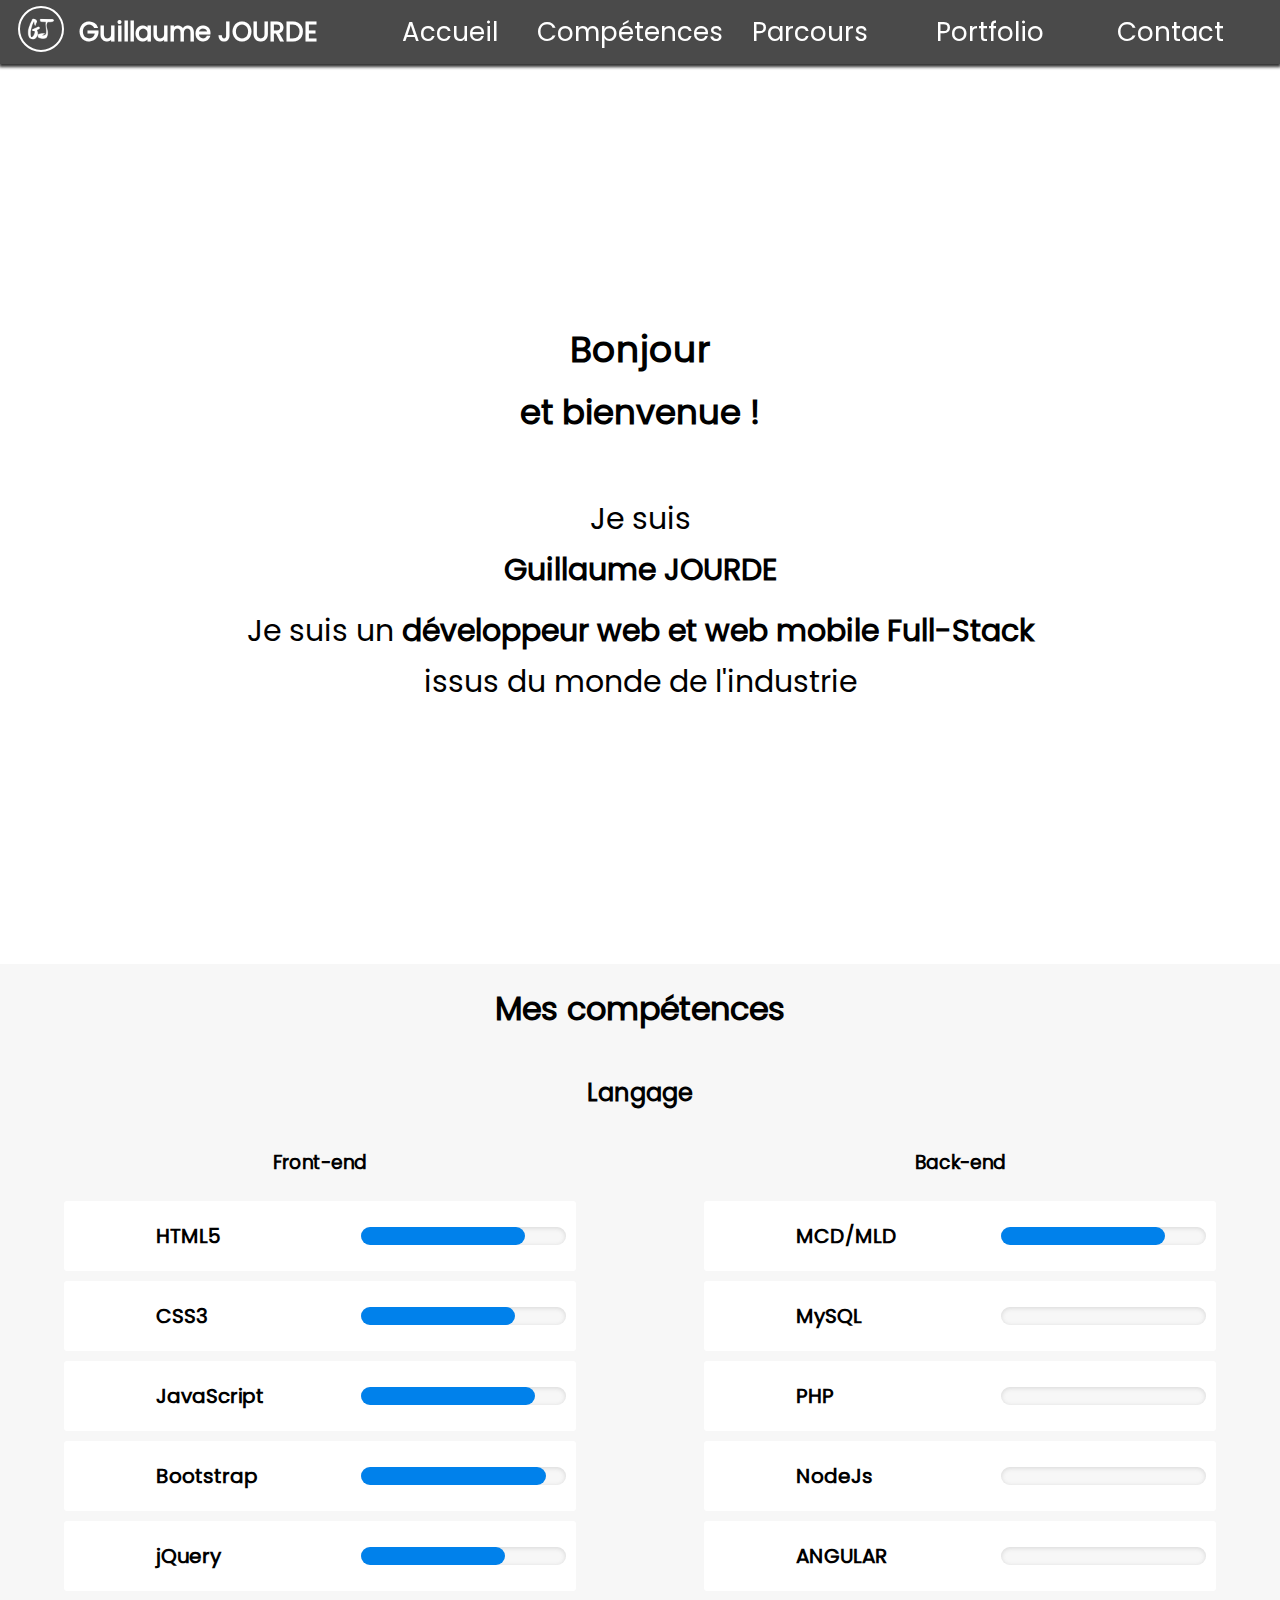
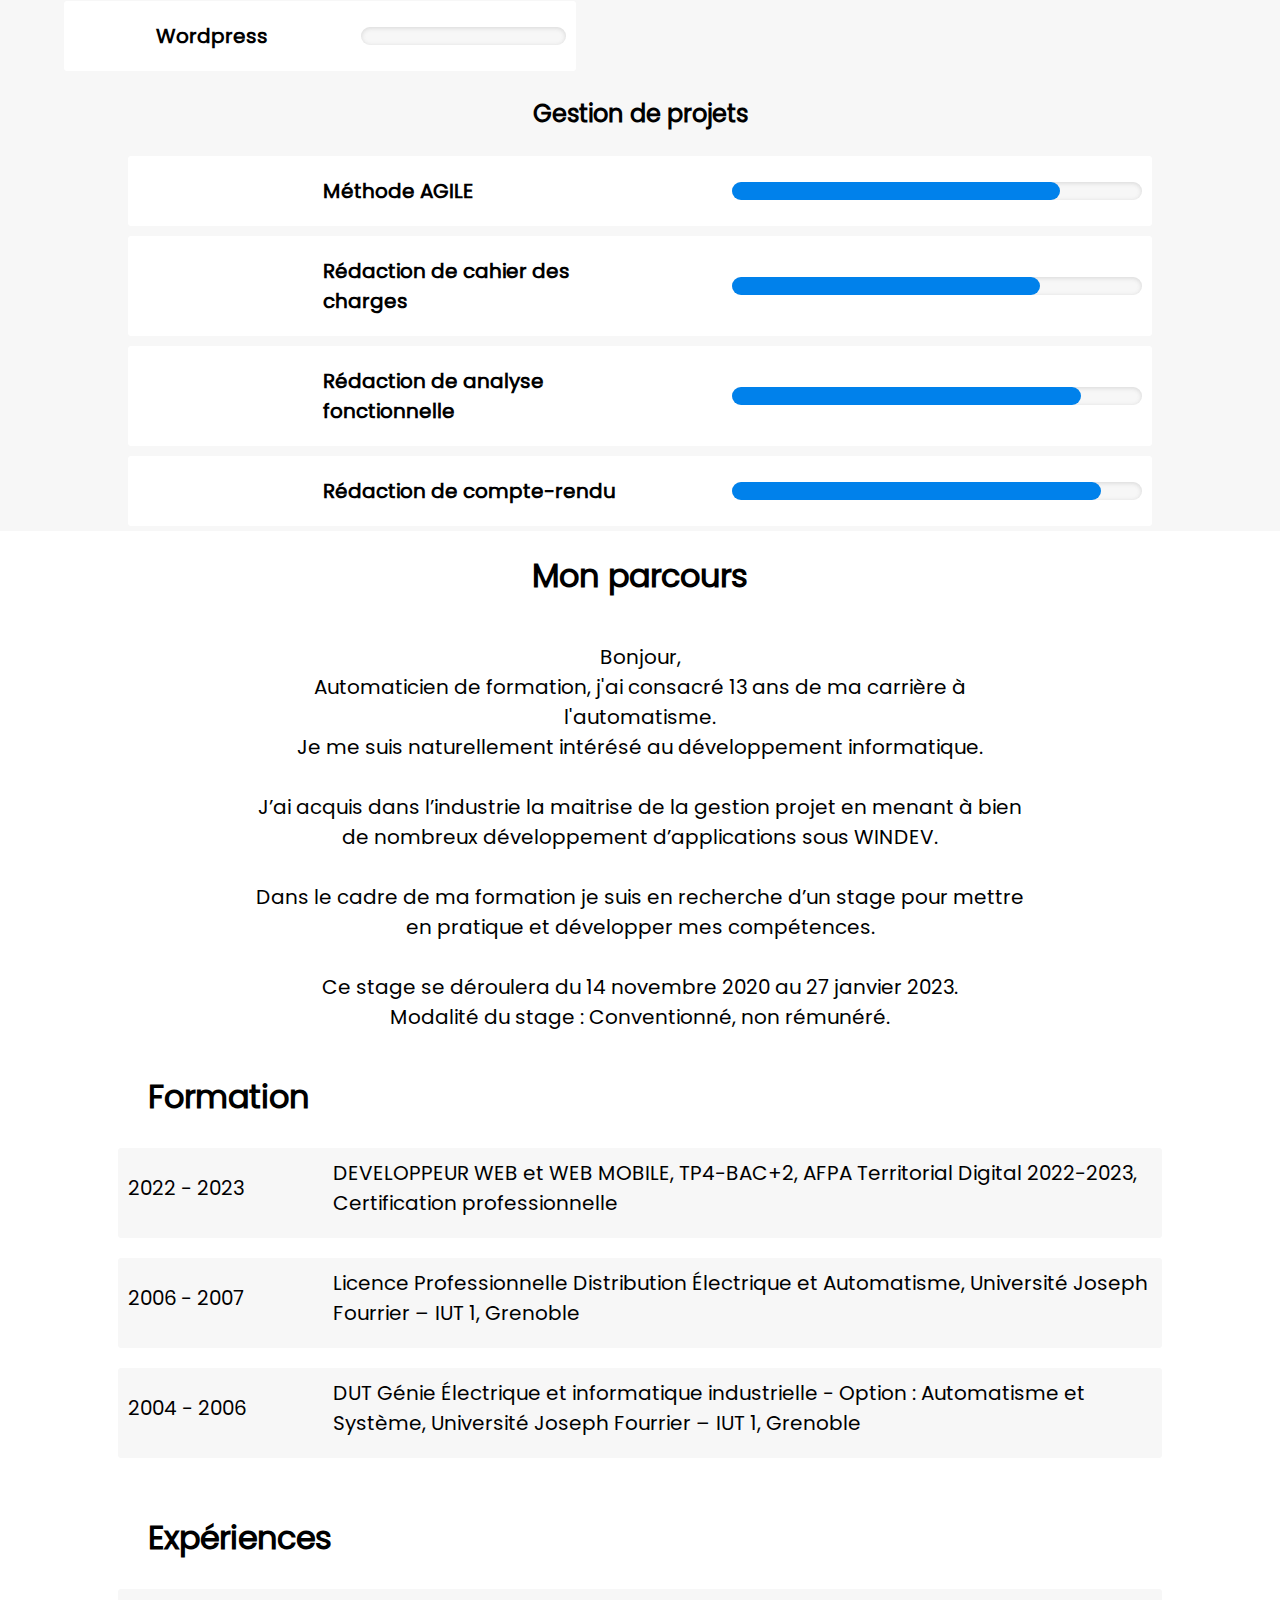
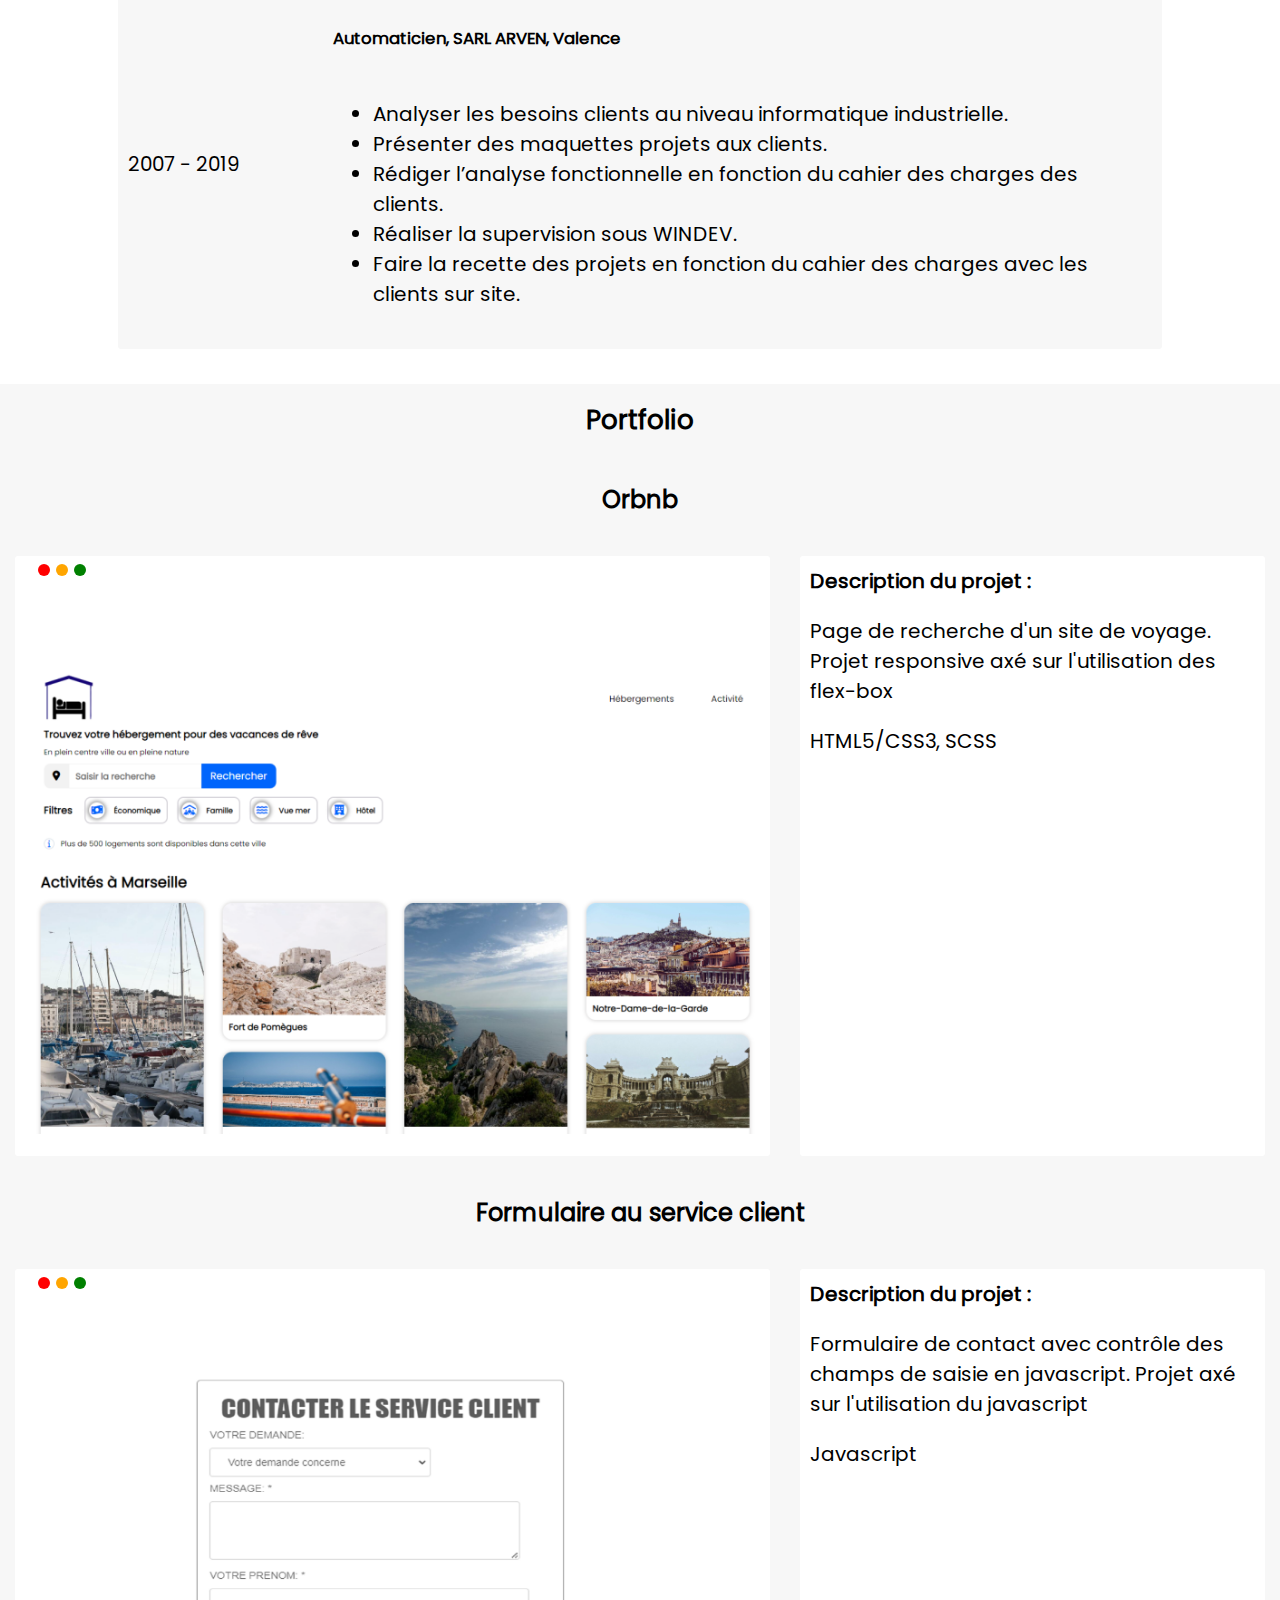
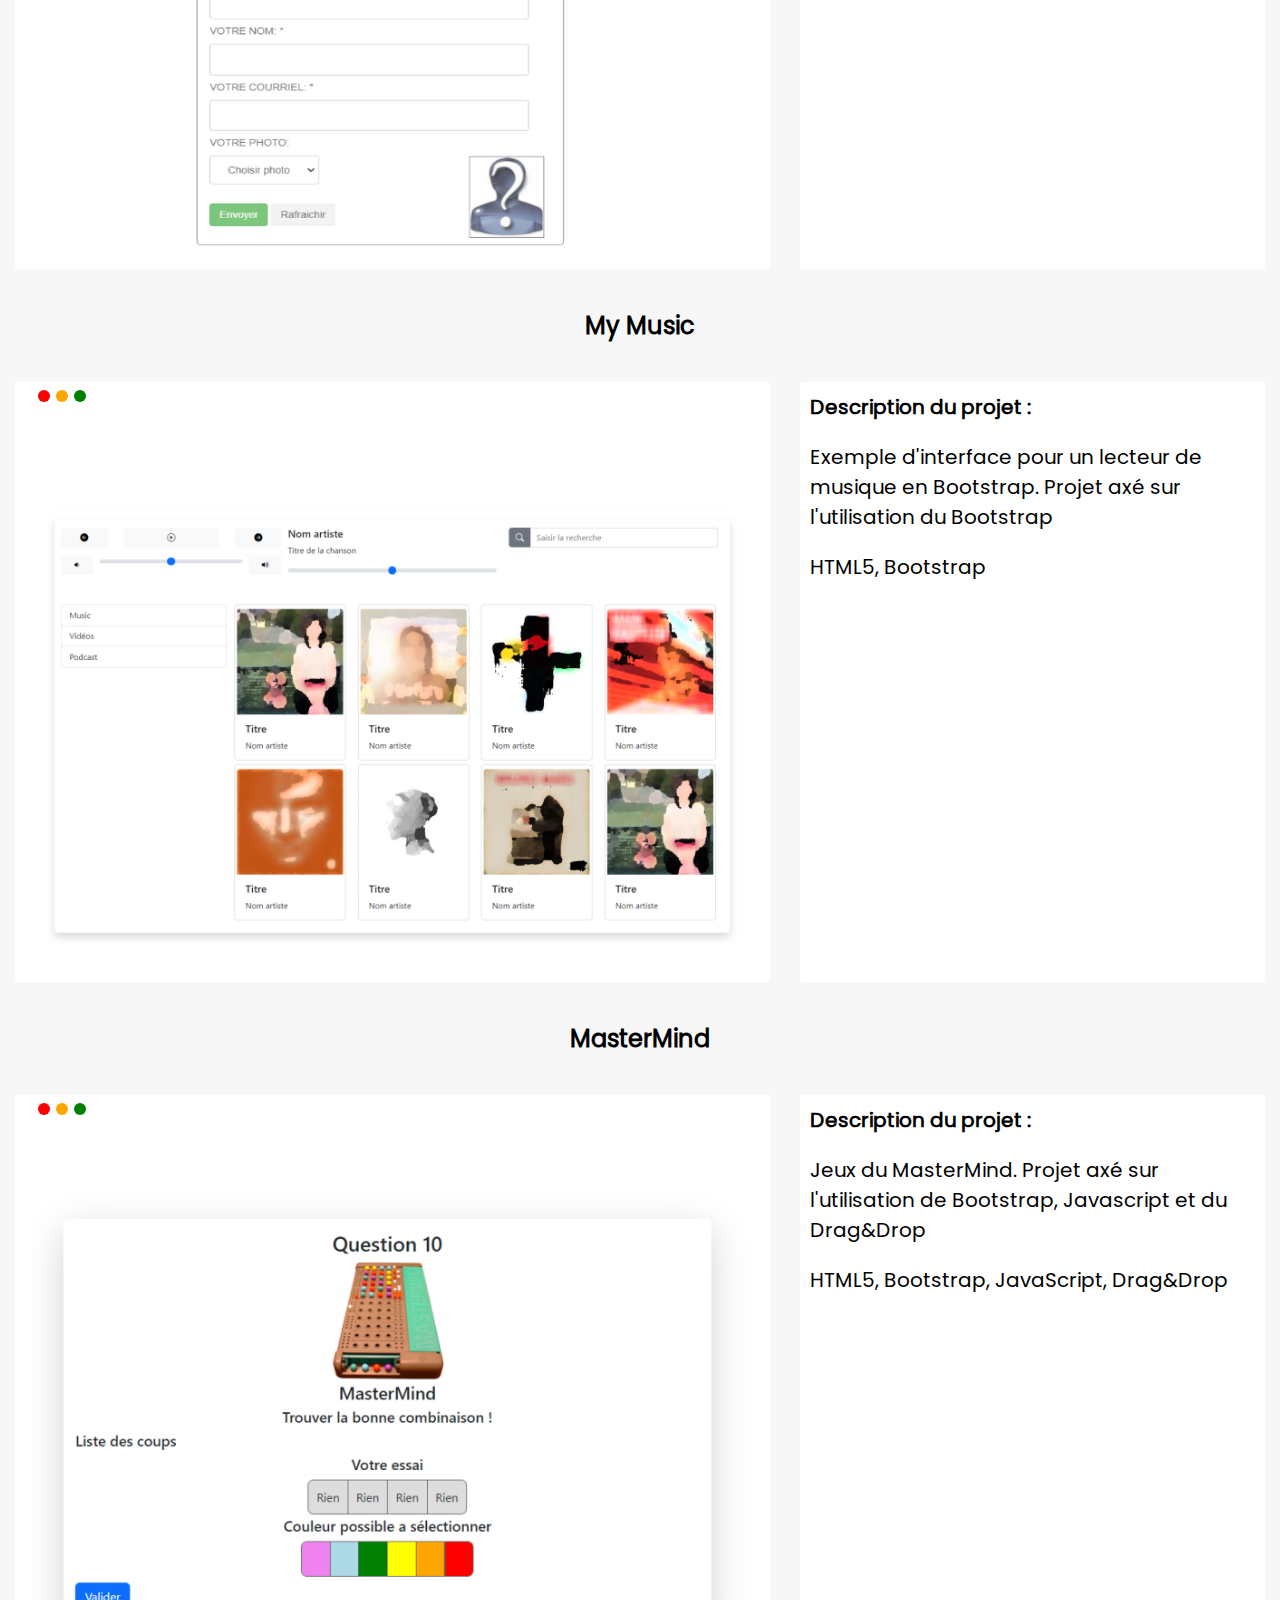
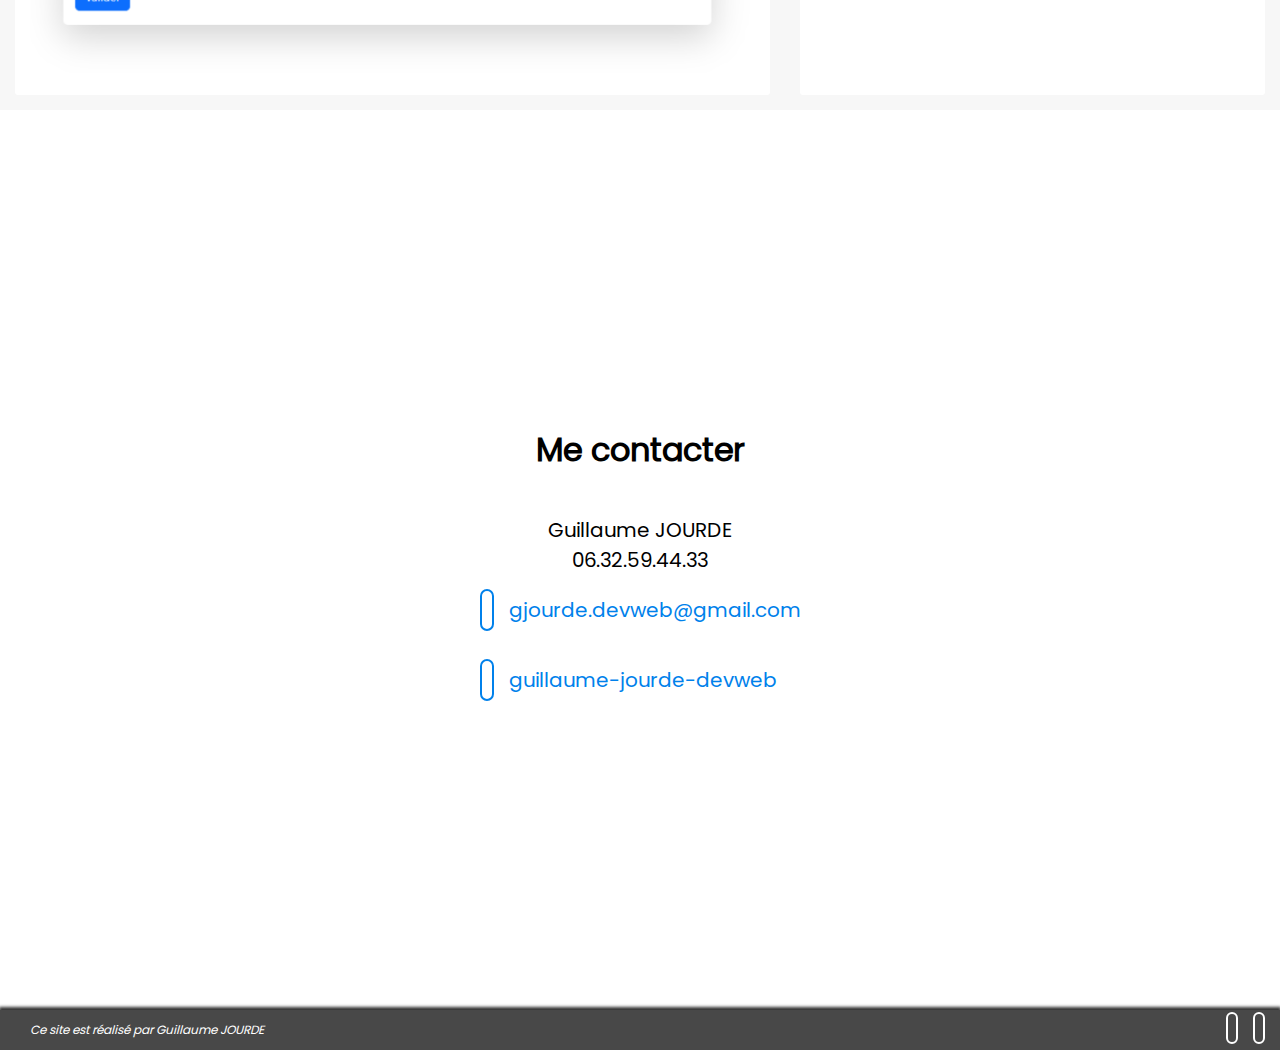
==== index.html @ 0685e9c2 "Initial commit" ====
<!DOCTYPE html>
<html lang="fr">

<head>
    <meta charset="UTF-8">
    <meta http-equiv="X-UA-Compatible" content="IE=edge">
    <meta name="viewport" content="width=device-width, initial-scale=1.0">

    <!--   ***************************************************************  -->
    <!--                            ajax - jquery                           -->
    <!--   ***************************************************************  -->
    <script src="https://ajax.googleapis.com/ajax/libs/jquery/3.6.0/jquery.min.js"></script>

    <!--   ***************************************************************  -->
    <!--                               Favicon                              -->
    <!--   ***************************************************************  -->
    <link rel="apple-touch-icon" href="./asset/favicon_io/apple-touch-icon.png">
    <link rel="apple-touch-startup-image" sizes="180x180" href="./asset/favicon_io/apple-touch-icon.png">
    <link rel="icon" type="image/png" sizes="32x32" href="./asset/favicon_io/favicon-32x32.png">
    <link rel="icon" type="image/png" sizes="16x16" href="./asset/favicon_io/favicon-16x16.png">
    <!-- <link rel="manifest" href="./asset/favicon_io/site.webmanifest"> -->

    <!--   ***************************************************************  -->
    <!--                          icone fontawesome                         -->
    <!--   ***************************************************************  -->
    <script src="https://kit.fontawesome.com/373bc4ed0b.js" crossorigin="anonymous"></script>

    <!--   ***************************************************************  -->
    <!--                              style.css                             -->
    <!--   ***************************************************************  -->
    <link rel="stylesheet" href="./asset/scss/style.css">

    <title>Guillaume JOURDE</title>
</head>

<body>
    <header>
        <!--   ***************************************************************  -->
        <!--                               Entête                               -->
        <!--   ***************************************************************  -->
        <div class="banner-menu">
            <div id="burger-menu" state="false">
                <div class="lgn1"></div>
                <div class="lgn2"></div>
                <div class="lgn3"></div>
            </div>
            <div class="title-logo-menu">
                <a href="#">
                    <!-- <a href="login.html"> -->
                    <img class="logo-menu" src="./asset/image/logo.png" alt="image logo">
                </a>
                <h1>Guillaume JOURDE</h1>
            </div>
            <nav id="menu">
                <ul>
                    <li>
                        <a href="#welcome">Accueil</a>
                    </li>
                    <li>
                        <a href="#skill">Compétences</a>
                    </li>
                    <li>
                        <a href="#career">Parcours</a>
                    </li>
                    <li>
                        <a href="#portfolio">Portfolio</a>
                    </li>
                    <li>
                        <a href="#contact">Contact</a>
                    </li>
                </ul>
            </nav>
        </div>
    </header>
    <main>
        <!--   ***************************************************************  -->
        <!--                                Main                                -->
        <!--   ***************************************************************  -->
        <section class="welcome">
            <span class="span-welcome" id="welcome"></span>
            <div class="presentation">
                <h1>Bonjour</h1>
                <h2>et bienvenue !</h2>
                <div class="grp-speech">
                    <div id="speech1">
                        <p>Je suis</p>
                        <p><strong>Guillaume JOURDE</strong></p>
                    </div>
                    <div id="speech2">
                        <p>Je suis un <strong>développeur web et web mobile Full-Stack</strong></p>
                        <p>issus du monde de l'industrie</p>
                    </div>
                </div>
            </div>
            <div id="arrow">
                <i class="fa-solid fa-angle-down fa-5x"></i>
            </div>
        </section>
        <section class="skill">
            <span class="span-skill" id="skill"></span>
            <h1>Mes compétences</h1>
            <h2>Langage</h2>
            <div class="skill-lvl">
                <div id="front-skill">
                    <h3>Front-end</h3>
                    <div class="sbloc">
                    </div>
                </div>
                <div id="back-skill">
                    <h3>Back-end</h3>
                    <div class="sbloc">
                    </div>
                </div>
            </div>
            <h2>Gestion de projets</h2>
            <div id=projet-skill class="sbloc">
            </div>
        </section>
        <section class="career">
            <span class="span-career" id="career"></span>
            <h1>Mon parcours</h1>
            <p>
                Bonjour, <br>
                Automaticien de formation, j'ai consacré 13 ans de ma carrière à l'automatisme. <br>
                Je me suis naturellement intérésé au développement informatique. <br><br>

                J’ai acquis dans l’industrie la maitrise de la gestion projet en menant à bien de nombreux développement
                d’applications sous WINDEV. <br><br>

                Dans le cadre de ma formation je suis en recherche d’un stage pour mettre en pratique et développer mes
                compétences. <br><br>

                Ce stage se déroulera du 14 novembre 2020 au 27 janvier 2023. <br>
                Modalité du stage : Conventionné, non rémunéré.
            </p>
            <div id="my-studies">
                <h1>Formation</h1>
            </div>
            <div id="job-experience">
                <h1>Expériences</h1>
            </div>
        </section>
        <section class="portfolio">
            <span class="marquer-portfolio" id="portfolio"></span>
            <h1>Portfolio</h1>
        </section>
        <section class="contact">
            <span class="marquer-contact" id="contact"></span>
            <h1>Me contacter</h1>
            <img class="photo" src="">
            <p>Guillaume JOURDE<br>
                06.32.59.44.33
            </p>
            <div class="social-network">
                <span>
                    <a href="mailto:gjourde.devweb@gmail.com" target="_blank">
                        <i class="fa-solid fa-envelope"></i>
                        gjourde.devweb@gmail.com
                    </a>
                </span>
                <span>
                    <!-- <a href="" target="_blank">
                        <i class="fa-brands fa-twitter"></i>
                        Lien twitter
                    </a> -->
                </span>
                <span>
                    <a href="https://www.linkedin.com/in/guillaume-jourde-devweb" target="_blank">
                        <i class="fa-brands fa-linkedin"></i>
                        guillaume-jourde-devweb
                    </a>
                </span>
            </div>
        </section>
    </main>
    <footer>
        <!--   ***************************************************************  -->
        <!--                               footer                               -->
        <!--   ***************************************************************  -->
        <p>Ce site est réalisé par Guillaume JOURDE</p>
        <div>
            <a href="mailto:gjourde.devweb@gmail.com" target="_blank">
                <i class="fa-solid fa-envelope"></i>
            </a>
            <!-- <a href="" target="_blank">
                <i class="fa-brands fa-twitter"></i>
            </a> -->
            <a href="https://www.linkedin.com/in/guillaume-jourde-devweb" target="_blank">
                <i class="fa-brands fa-linkedin"></i>
            </a>
        </div>
    </footer>

    <!--   ***************************************************************  -->
    <!--                              script.js                             -->
    <!--   ***************************************************************  -->
    <script src="./asset/js/app.js" type="module" defer></script>
</body>

</html>
---- asset/scss/style.css ----
@charset "UTF-8";
/*Import des variables mixin et media*/ /*Déclatation des variables*/
/*Couleur*/
/*Taille police*/
/*variable global*/
/*hauteur des zones de la page*/
/*durée d'animation*/
/*@mixin*/ /*Import des variables mixin et media*/ /*Déclatation des variables*/
/*Couleur*/
/*Taille police*/
/*variable global*/
/*hauteur des zones de la page*/
/*durée d'animation*/
/*@mixin*/
/*Section welcome*/
.welcome {
  display: flex;
  flex-direction: column;
  justify-content: center;
  align-items: center;
  height: auto;
  padding-top: 64px;
  min-height: 100vh;
  overflow: hidden;
}
.welcome .span-welcome {
  position: absolute;
  top: -64px;
}

.presentation {
  display: flex;
  flex-direction: column;
  justify-content: flex-start;
  align-items: start;
  box-sizing: border-box;
  overflow: hidden;
  width: 100%;
  margin-bottom: 20px;
}
.presentation h1 {
  font-size: 36px;
  margin-bottom: 5px;
  -webkit-animation-duration: 1.5s;
          animation-duration: 1.5s;
  -webkit-animation-fill-mode: both;
          animation-fill-mode: both;
  -webkit-animation-delay: 0s;
          animation-delay: 0s;
  -webkit-animation-name: "slideH1";
          animation-name: "slideH1";
  text-align: center;
  width: 100%;
}
@-webkit-keyframes slideH1 {
  0% {
    transform: translateX(110vh);
  }
  100% {
    transform: translateX(0);
  }
}
@keyframes slideH1 {
  0% {
    transform: translateX(110vh);
  }
  100% {
    transform: translateX(0);
  }
}
.presentation h2 {
  font-size: 34px;
  margin-top: 5px;
  -webkit-animation-duration: 1.5s;
          animation-duration: 1.5s;
  -webkit-animation-fill-mode: both;
          animation-fill-mode: both;
  -webkit-animation-delay: 1s;
          animation-delay: 1s;
  -webkit-animation-name: "slideH2";
          animation-name: "slideH2";
  text-align: center;
  width: 100%;
}
@-webkit-keyframes slideH2 {
  0% {
    transform: translateX(110vh);
  }
  100% {
    transform: translateX(0);
  }
}
@keyframes slideH2 {
  0% {
    transform: translateX(110vh);
  }
  100% {
    transform: translateX(0);
  }
}

.grp-speech {
  overflow: hidden;
  width: 100%;
  margin-top: 15px;
}

#speech1 {
  margin-top: 15px;
  -webkit-animation-duration: 1.5s;
          animation-duration: 1.5s;
  -webkit-animation-fill-mode: both;
          animation-fill-mode: both;
  -webkit-animation-delay: 2s;
          animation-delay: 2s;
  -webkit-animation-name: "sildeP1";
          animation-name: "sildeP1";
  text-align: center;
  width: 100%;
}
@-webkit-keyframes sildeP1 {
  0% {
    transform: translateX(110vh);
  }
  100% {
    transform: translateX(0);
  }
}
@keyframes sildeP1 {
  0% {
    transform: translateX(110vh);
  }
  100% {
    transform: translateX(0);
  }
}
#speech1 p {
  font-size: 30px;
  margin-bottom: 5px;
  margin-top: 5px;
  margin-left: 10px;
  margin-right: 10px;
}

#speech2 {
  margin-top: 15px;
  -webkit-animation-duration: 1.5s;
          animation-duration: 1.5s;
  -webkit-animation-fill-mode: both;
          animation-fill-mode: both;
  -webkit-animation-delay: 3s;
          animation-delay: 3s;
  -webkit-animation-name: "sildeP2";
          animation-name: "sildeP2";
  text-align: center;
  width: 100%;
}
@-webkit-keyframes sildeP2 {
  0% {
    transform: translateX(110vh);
  }
  100% {
    transform: translateX(0);
  }
}
@keyframes sildeP2 {
  0% {
    transform: translateX(110vh);
  }
  100% {
    transform: translateX(0);
  }
}
#speech2 p {
  font-size: 30px;
  margin-bottom: 5px;
  margin-top: 5px;
  margin-left: 10px;
  margin-right: 10px;
}

#arrow {
  display: flex;
  flex-direction: row;
  justify-content: center;
  align-items: center;
}

.arrow-next {
  -webkit-animation-duration: 0.9s;
          animation-duration: 0.9s;
  -webkit-animation-fill-mode: none;
          animation-fill-mode: none;
  -webkit-animation-name: bounce-top;
          animation-name: bounce-top;
}
@-webkit-keyframes bounce-top {
  0% {
    transform: translateY(-45px);
    -webkit-animation-timing-function: ease-in;
            animation-timing-function: ease-in;
  }
  40% {
    transform: translateY(-24px);
    -webkit-animation-timing-function: ease-in;
            animation-timing-function: ease-in;
  }
  65% {
    transform: translateY(-12px);
    -webkit-animation-timing-function: ease-in;
            animation-timing-function: ease-in;
  }
  82% {
    transform: translateY(-6px);
    -webkit-animation-timing-function: ease-in;
            animation-timing-function: ease-in;
  }
  93% {
    transform: translateY(-4px);
    -webkit-animation-timing-function: ease-in;
            animation-timing-function: ease-in;
  }
  25%, 55%, 75%, 87% {
    transform: translateY(0px);
    -webkit-animation-timing-function: ease-out;
            animation-timing-function: ease-out;
  }
  100% {
    transform: translateY(0px);
    -webkit-animation-timing-function: ease-out;
            animation-timing-function: ease-out;
  }
}
@keyframes bounce-top {
  0% {
    transform: translateY(-45px);
    -webkit-animation-timing-function: ease-in;
            animation-timing-function: ease-in;
  }
  40% {
    transform: translateY(-24px);
    -webkit-animation-timing-function: ease-in;
            animation-timing-function: ease-in;
  }
  65% {
    transform: translateY(-12px);
    -webkit-animation-timing-function: ease-in;
            animation-timing-function: ease-in;
  }
  82% {
    transform: translateY(-6px);
    -webkit-animation-timing-function: ease-in;
            animation-timing-function: ease-in;
  }
  93% {
    transform: translateY(-4px);
    -webkit-animation-timing-function: ease-in;
            animation-timing-function: ease-in;
  }
  25%, 55%, 75%, 87% {
    transform: translateY(0px);
    -webkit-animation-timing-function: ease-out;
            animation-timing-function: ease-out;
  }
  100% {
    transform: translateY(0px);
    -webkit-animation-timing-function: ease-out;
            animation-timing-function: ease-out;
  }
}

/*Import des variables mixin et media*/ /*Déclatation des variables*/
/*Couleur*/
/*Taille police*/
/*variable global*/
/*hauteur des zones de la page*/
/*durée d'animation*/
/*@mixin*/
/*Section skill*/
.skill {
  display: flex;
  flex-direction: column;
  justify-content: flex-start;
  align-items: center;
  background-color: #F7F7F7;
  min-height: 100vh;
  width: 100%;
}
.skill .span-skill {
  position: relative;
  top: -64px;
}

.skill-lvl {
  display: flex;
  flex-direction: row;
  justify-content: space-between;
  align-items: start;
  width: 100%;
}

#front-skill,
#back-skill {
  display: flex;
  flex-direction: column;
  justify-content: center;
  align-items: center;
  width: 50%;
}
#front-skill h3,
#back-skill h3 {
  text-align: center;
}

.sbloc {
  display: flex;
  flex-direction: column;
  justify-content: center;
  align-items: center;
  width: 100%;
}

.skill-bloc {
  display: flex;
  flex-direction: row;
  justify-content: space-between;
  align-items: center;
  width: 80%;
  background-color: #ffffff;
  border-radius: 3px;
  margin: 5px;
  box-sizing: border-box;
}
.skill-bloc i {
  margin-right: 20px;
  margin-left: 10px;
  width: 10%;
  text-align: center;
}
.skill-bloc p {
  font-weight: bold;
  margin-right: 40px;
  width: 30%;
  font-size: 20px;
}
.skill-bloc progress[value] {
  -webkit-appearance: none;
     -moz-appearance: none;
          appearance: none;
  height: 18px;
  width: 40%;
  margin-right: 10px;
}
.skill-bloc progress[value]::-webkit-progress-bar {
  background-color: #F7F7F7;
  border-radius: 30px;
  box-shadow: 0 1px 4px rgba(121, 121, 121, 0.2509803922) inset;
}
.skill-bloc progress[value]::-webkit-progress-value {
  background-color: #0081eb;
  border-radius: 30px;
  background-size: 35px 20px, 100% 100%, 100% 100%;
}
.skill-bloc:hover {
  box-shadow: 0px 0px 6px 3px #bbbbbb;
}

/*Import des variables mixin et media*/ /*Déclatation des variables*/
/*Couleur*/
/*Taille police*/
/*variable global*/
/*hauteur des zones de la page*/
/*durée d'animation*/
/*@mixin*/
/*Section career*/
.career {
  display: flex;
  flex-direction: column;
  justify-content: flex-start;
  align-items: center;
  min-height: 100vh;
}
.career .span-career {
  position: relative;
  top: -64px;
}
.career p {
  font-size: 20px;
  width: 60%;
  text-align: center;
}

#my-studies {
  display: flex;
  flex-direction: column;
  justify-content: center;
  align-items: center;
  margin-bottom: 20px;
  width: 80%;
}
#my-studies h1 {
  align-self: flex-start;
  margin-left: 20px;
}

.studie-bloc {
  display: flex;
  flex-direction: row;
  justify-content: space-between;
  align-items: center;
  background-color: #F7F7F7;
  border-radius: 3px;
  padding-top: 10px;
  padding-bottom: 20px;
  padding-left: 10px;
  padding-right: 10px;
  margin: 5px 5px 15px 5px;
  width: 100%;
}
.studie-bloc .year {
  text-align: start;
  width: 20%;
  font-size: 20px;
}
.studie-bloc .description {
  text-align: start;
  width: 80%;
  font-size: 20px;
}
.studie-bloc:hover {
  box-shadow: 0px 0px 6px 3px #bbbbbb;
}

#job-experience {
  display: flex;
  flex-direction: column;
  justify-content: center;
  align-items: center;
  margin-bottom: 20px;
  width: 80%;
}
#job-experience h1 {
  align-self: flex-start;
  margin-left: 20px;
}

.exp-bloc {
  display: flex;
  flex-direction: row;
  justify-content: space-between;
  align-items: center;
  background-color: #F7F7F7;
  border-radius: 3px;
  padding-top: 10px;
  padding-bottom: 20px;
  padding-left: 10px;
  padding-right: 10px;
  margin: 5px 5px 15px 5px;
  width: 100%;
}
.exp-bloc .year {
  text-align: start;
  width: 20%;
  font-size: 20px;
}
.exp-bloc .description {
  display: flex;
  flex-direction: column;
  justify-content: center;
  align-items: start;
  text-align: start;
  width: 80%;
  font-size: 20px;
}
.exp-bloc:hover {
  box-shadow: 0px 0px 6px 3px #bbbbbb;
}

/*Import des variables mixin et media*/ /*Déclatation des variables*/
/*Couleur*/
/*Taille police*/
/*variable global*/
/*hauteur des zones de la page*/
/*durée d'animation*/
/*@mixin*/
.portfolio {
  display: flex;
  flex-direction: column;
  justify-content: flex-start;
  align-items: center;
  background-color: #F7F7F7;
  min-height: 100vh;
}
.portfolio .marquer-portfolio {
  position: relative;
  top: -64px;
}
.portfolio h1 {
  font-size: 26px;
}

.project-bloc .preview .windows .windows-banner .btn-green, .project-bloc .preview .windows .windows-banner .btn-yellow, .project-bloc .preview .windows .windows-banner .btn-red {
  padding: 0px;
  width: 12px;
  height: 12px;
  border-radius: 100%;
  margin: 3px;
}

.project-bloc {
  display: flex;
  flex-direction: column;
  justify-content: center;
  align-items: center;
  background-color: #F7F7F7;
}
.project-bloc h3 {
  font-size: 24px;
}
.project-bloc .preview {
  display: flex;
  flex-direction: row;
  justify-content: center;
  align-items: center;
}
.project-bloc .preview .windows {
  display: flex;
  flex-direction: column;
  justify-content: space-between;
  align-items: start;
  background-color: #ffffff;
  border-radius: 3px;
  margin: 15px;
  padding: 0px;
  min-height: 600px;
}
.project-bloc .preview .windows:hover {
  box-shadow: 0px 0px 6px 3px #bbbbbb;
}
.project-bloc .preview .windows .windows-banner {
  display: flex;
  flex-direction: row;
  justify-content: flex-start;
  align-items: start;
  margin-top: 5px;
  margin-left: 20px;
  padding: 0px;
  background-color: #ffffff;
}
.project-bloc .preview .windows .windows-banner .btn-red {
  background-color: red;
}
.project-bloc .preview .windows .windows-banner .btn-yellow {
  background-color: orange;
}
.project-bloc .preview .windows .windows-banner .btn-green {
  background-color: green;
}
.project-bloc .preview .windows a {
  margin: 15px;
}
.project-bloc .preview .windows a img {
  width: 100%;
  -o-object-fit: cover;
     object-fit: cover;
}
.project-bloc .preview .description {
  display: flex;
  flex-direction: column;
  justify-content: flex-start;
  align-items: start;
  border-radius: 3px;
  background-color: #ffffff;
  margin: 15px;
  width: 40%;
  height: 600px;
}
.project-bloc .preview .description h5 {
  font-size: 20px;
  margin: 10px;
}
.project-bloc .preview .description p {
  font-size: 20px;
  margin: 10px;
}
.project-bloc .preview .description:hover {
  box-shadow: 0px 0px 6px 3px #bbbbbb;
}

/*Déclaration de la police*/
@font-face {
  font-family: "poppins-regular";
  src: url("../fonts/poppins_regular.ttf");
}
/*Main*/
html {
  overflow-y: scroll;
  scroll-behavior: smooth;
}

/*Body*/
body {
  font-family: "poppins-regular";
  margin: auto;
}

/*Entête*/
.banner-menu {
  display: flex;
  flex-direction: row;
  justify-content: flex-start;
  align-items: center;
  background-color: #484848;
  width: 100%;
  height: 64px;
  opacity: 0.99;
  /*Menu en position fixe*/
  position: fixed;
  left: 0;
  /*Ombre du menu*/
  box-shadow: 0px 2px 3px 1px #2f2f2f;
}

#burger-menu {
  display: flex;
  flex-direction: column;
  justify-content: center;
  align-items: center;
  margin-left: 10px;
  margin-right: 10px;
  height: 64px;
  display: none;
  cursor: pointer;
}

.lgn1,
.lgn2,
.lgn3 {
  width: 35px;
  height: 5px;
  background-color: #ffffff;
  margin: 3px 0;
  transition: 0.4s;
  cursor: pointer;
}

.anim-sandwich .lgn1 {
  transform: rotate(45deg) translateX(6px) translateY(10px);
}

.anim-sandwich .lgn2 {
  opacity: 0;
}

.anim-sandwich .lgn3 {
  transform: rotate(-45deg) translateX(5px) translateY(-10px);
}

/*Logo*/
.title-logo-menu {
  display: flex;
  flex-direction: row;
  justify-content: center;
  align-items: center;
  width: 25%;
  /*Titre*/
}
.title-logo-menu a .logo-menu {
  /*Cercle blanc*/
  border: solid 2px #ffffff;
  border-radius: 30px;
  padding: 5px;
  /*image en 32x32*/
  width: 32px;
  height: 32px;
  margin-left: 15px;
  margin-right: 15px;
}
.title-logo-menu h1 {
  color: #ffffff;
  font-size: 26px;
}

#menu {
  display: none;
  justify-self: flex-end;
  width: 75%;
}
#menu ul {
  list-style: none;
  display: flex;
  flex-direction: row;
  justify-content: center;
  align-items: center;
  margin-right: 20px;
}
#menu ul li {
  width: 20%;
}
#menu ul li a {
  display: flex;
  flex-direction: row;
  justify-content: center;
  align-items: center;
  color: #ffffff;
  font-size: 26px;
  text-decoration: none;
  text-align: center;
}
#menu ul li a:hover {
  color: #b4b4b4;
}

.contact {
  display: flex;
  flex-direction: column;
  justify-content: center;
  align-items: center;
  min-height: 100vh;
}
.contact .marquer-contact {
  position: relative;
  top: -64px;
}
.contact p {
  font-size: 20px;
  text-align: center;
}

.social-network {
  display: flex;
  flex-direction: column;
  justify-content: center;
  align-items: flex-start;
}
.social-network span {
  margin-bottom: 20px;
}
.social-network span a {
  text-decoration: none;
  font-size: 20px;
  color: #0081eb;
}
.social-network span a:hover {
  text-decoration: underline;
  text-decoration-thickness: 2px;
}
.social-network span a i {
  /*Cercle noir*/
  border: solid 2px #0081eb;
  border-radius: 30px;
  padding: 5px;
  /*Taille de la zone*/
  width: 20px;
  height: 20px;
  /*Taille icone, couleur et centrage*/
  color: #0081eb;
  font-size: 20px;
  text-align: center;
  margin-right: 15px;
}

footer {
  display: flex;
  flex-direction: row;
  justify-content: space-around;
  align-items: center;
  background-color: #484848;
  height: 40px;
  /*Ombre du menu*/
  box-shadow: 0px -2px 3px 1px #323232;
}
footer p {
  width: 50%;
  margin-left: 30px;
  font-size: 12px;
  color: #ffffff;
  font-style: italic;
}
footer div {
  display: flex;
  flex-direction: row;
  justify-content: flex-end;
  align-items: center;
  width: 50%;
}
footer div a {
  text-decoration: none;
}
footer div a i {
  /*Cercle noir*/
  border: solid 2px #ffffff;
  border-radius: 30px;
  padding: 4px;
  /*Taille de la zone*/
  width: 14px;
  height: 14px;
  /*Taille icone,couleur et centrage*/
  font-size: 14px;
  text-align: center;
  vertical-align: text-top;
  color: #ffffff;
  margin-right: 15px;
}

/*Import des autres pages*/
/*Import des variables mixin et media*/ /*Déclatation des variables*/
/*Couleur*/
/*Taille police*/
/*variable global*/
/*hauteur des zones de la page*/
/*durée d'animation*/
/*@mixin*/
.box-signin {
  display: flex;
  flex-direction: column;
  justify-content: center;
  align-items: center;
  margin-bottom: 30px;
}

form {
  display: flex;
  flex-direction: column;
  justify-content: center;
  align-items: center;
}
form label {
  font-size: 20px;
  align-self: start;
  margin-top: 15px;
  margin-bottom: 15px;
}
form input {
  font-size: 20px;
  border: solid 3px;
}
form #btn-signin {
  align-self: end;
  margin-top: 30px;
  margin-bottom: 30px;
  padding: 10px;
  background-color: #474747;
  color: #ffffff;
  font-size: 20px;
  border: solid 3px black;
  cursor: pointer;
}
form #btn-signin:hover {
  box-shadow: 0px 0px 6px 3px #bbbbbb;
}
form #btn-signin:active {
  background-color: #232323;
  box-shadow: 0px 0px 6px 3px #bbbbbb;
}
form .Err-msg {
  background-color: #F7F7F7;
  text-align: center;
  width: 150%;
}

/*Import des variables mixin et media*/ /*Déclatation des variables*/
/*Couleur*/
/*Taille police*/
/*variable global*/
/*hauteur des zones de la page*/
/*durée d'animation*/
/*@mixin*/
.box-signout {
  display: flex;
  flex-direction: column;
  justify-content: center;
  align-items: center;
  margin-bottom: 30px;
}

.logout {
  display: flex;
  flex-direction: column;
  justify-content: center;
  align-items: center;
  margin-bottom: 30px;
}
.logout p {
  font-size: 20px;
}
.logout #btn-signout {
  margin-top: 30px;
  margin-bottom: 30px;
  padding: 10px;
  background-color: #474747;
  color: #ffffff;
  font-size: 20px;
  border: solid 3px black;
  cursor: pointer;
}
.logout #btn-signout:hover {
  box-shadow: 0px 0px 6px 3px #bbbbbb;
}
.logout #btn-signout:active {
  background-color: #232323;
  box-shadow: 0px 0px 6px 3px #bbbbbb;
}
.logout .Err-msg {
  background-color: #F7F7F7;
  text-align: center;
  width: 150%;
}

/*Import des media-query*/
/*Import des variables mixin et media*/ /*Déclatation des variables*/
/*Couleur*/
/*Taille police*/
/*variable global*/
/*hauteur des zones de la page*/
/*durée d'animation*/
/*@mixin*/
/*Tablette*/
/*Smartphone*/
@media screen and (max-width: 1199px) {
  .banner-menu {
    display: flex;
    flex-direction: column;
    justify-content: center;
    align-items: flex-start;
    min-height: 64px;
    height: auto;
  }
  #burger-menu {
    display: flex;
  }
  #menu {
    display: none;
  }
  #menu ul {
    display: flex;
    flex-direction: column;
    justify-content: center;
    align-items: flex-start;
    padding-left: 10px;
  }
  #menu ul li {
    margin-left: 0px;
  }
  #menu ul li:hover {
    text-decoration: underline;
  }
  #menu ul li a {
    display: flex;
    flex-direction: row;
    justify-content: flex-start;
    align-items: center;
  }
  .logo-menu {
    display: none;
  }
  .title-logo-menu {
    display: none;
  }
  .presentation {
    width: 100%;
  }
  .presentation h1,
.presentation h2 {
    font-size: 26px;
  }
  .presentation .grp-speech #speech1 p,
.presentation .grp-speech #speech2 p {
    font-size: 20px;
  }
  .background-welcome {
    display: none;
  }
  #my-studies {
    width: 95%;
  }
  .skill-bloc {
    width: 95%;
  }
  .skill-bloc p {
    margin-right: 20px;
    font-size: 14px;
  }
  .skill-bloc progress[value] {
    height: 12px;
  }
  .skill-lvl {
    display: flex;
    flex-direction: column;
    justify-content: space-between;
    align-items: start;
    width: 100%;
  }
  #front-skill,
#back-skill {
    width: 100%;
  }
  .career p {
    font-size: 20px;
    width: 95%;
  }
  .studie-bloc {
    width: 90%;
  }
  #job-experience {
    width: 90%;
  }
  .project-bloc .preview {
    display: flex;
    flex-direction: column;
    justify-content: center;
    align-items: center;
    box-sizing: border-box;
  }
  .project-bloc .preview .windows {
    min-height: auto;
  }
  .project-bloc .preview .description {
    width: auto;
    height: 100%;
  }
}/*# sourceMappingURL=style.css.map */
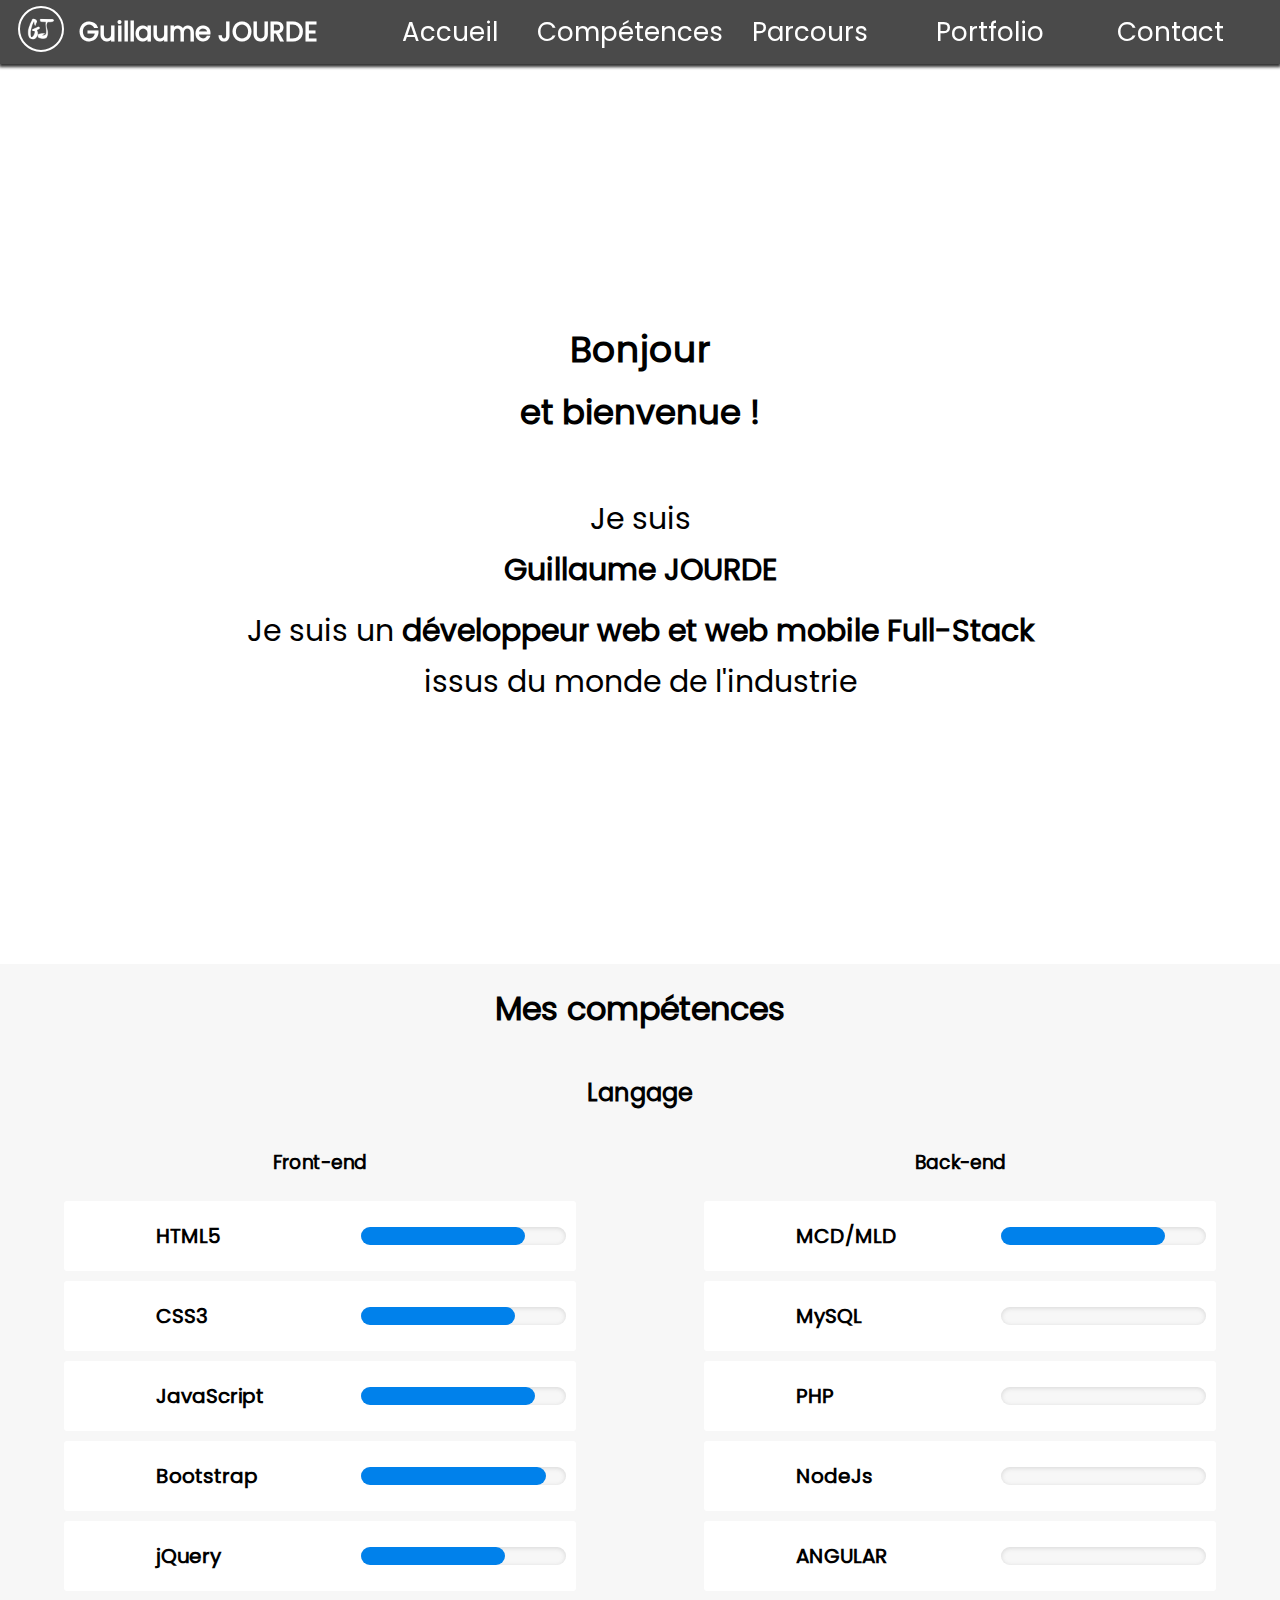
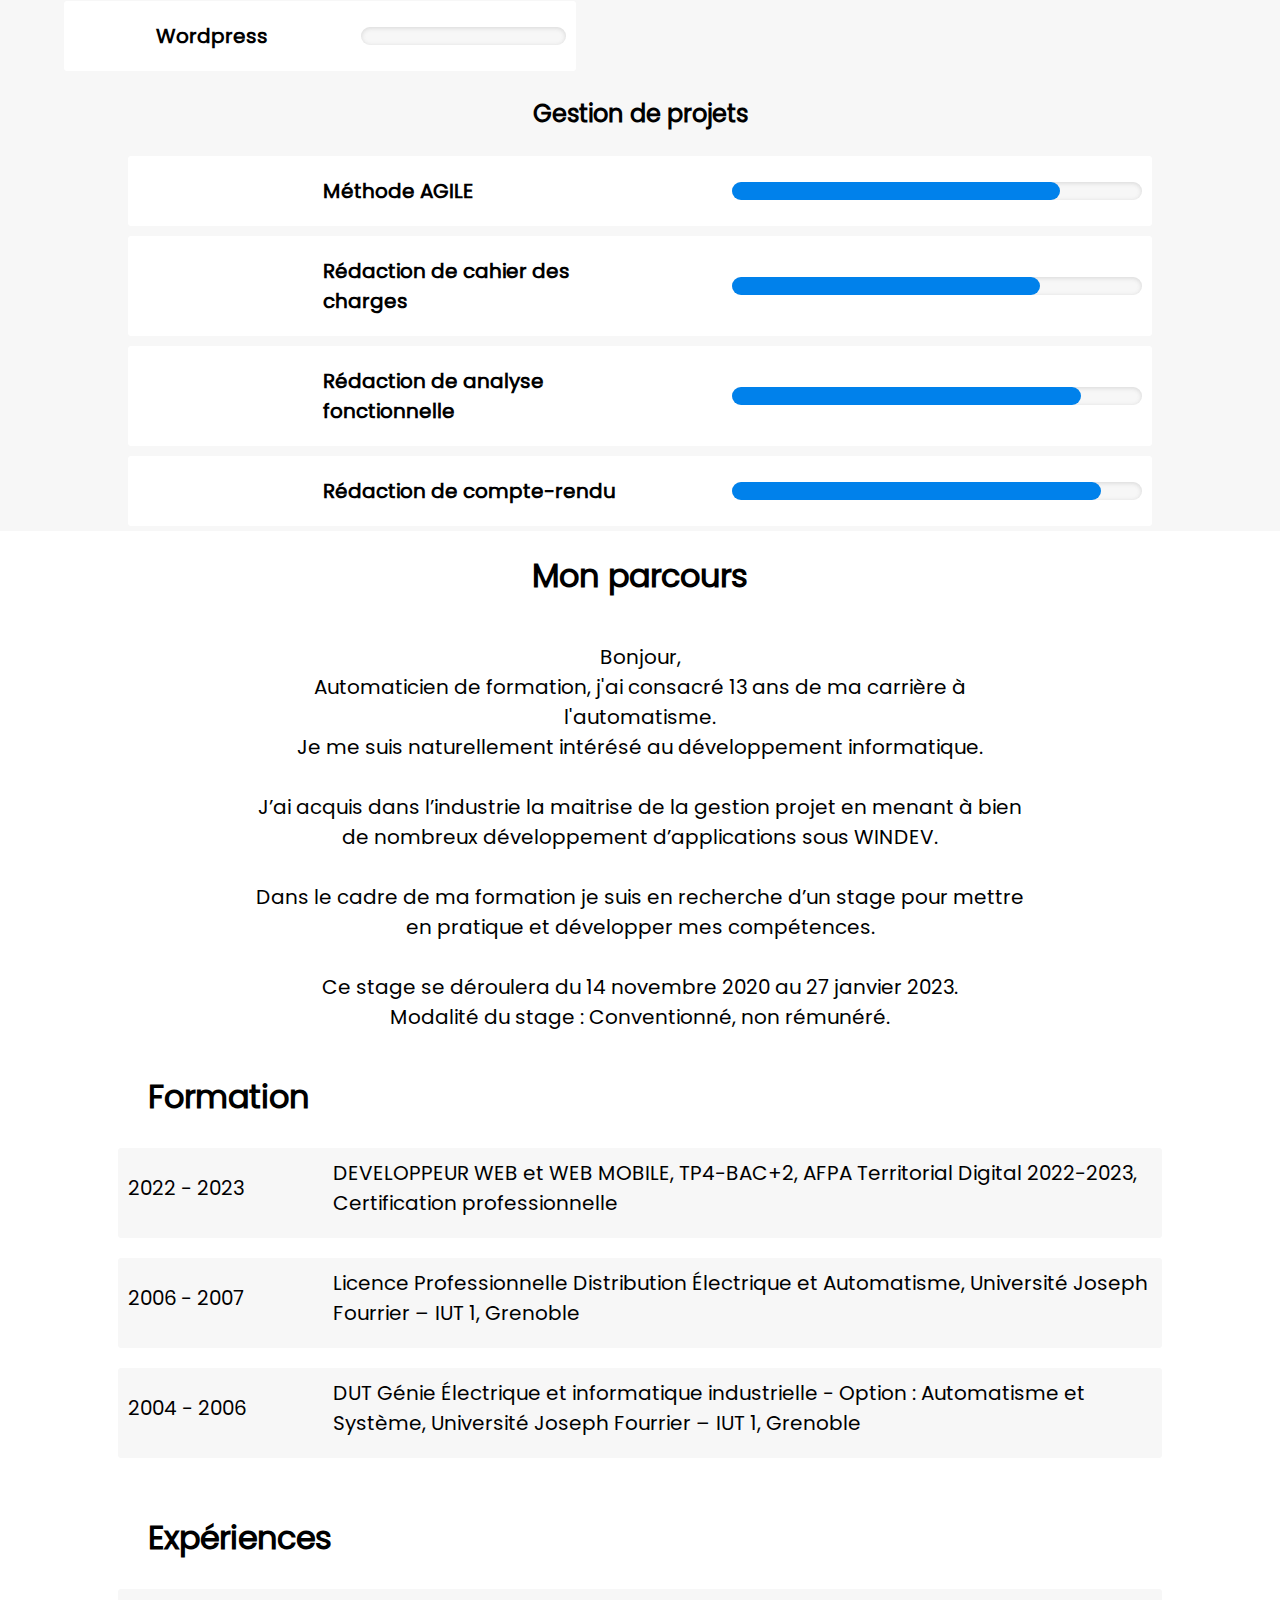
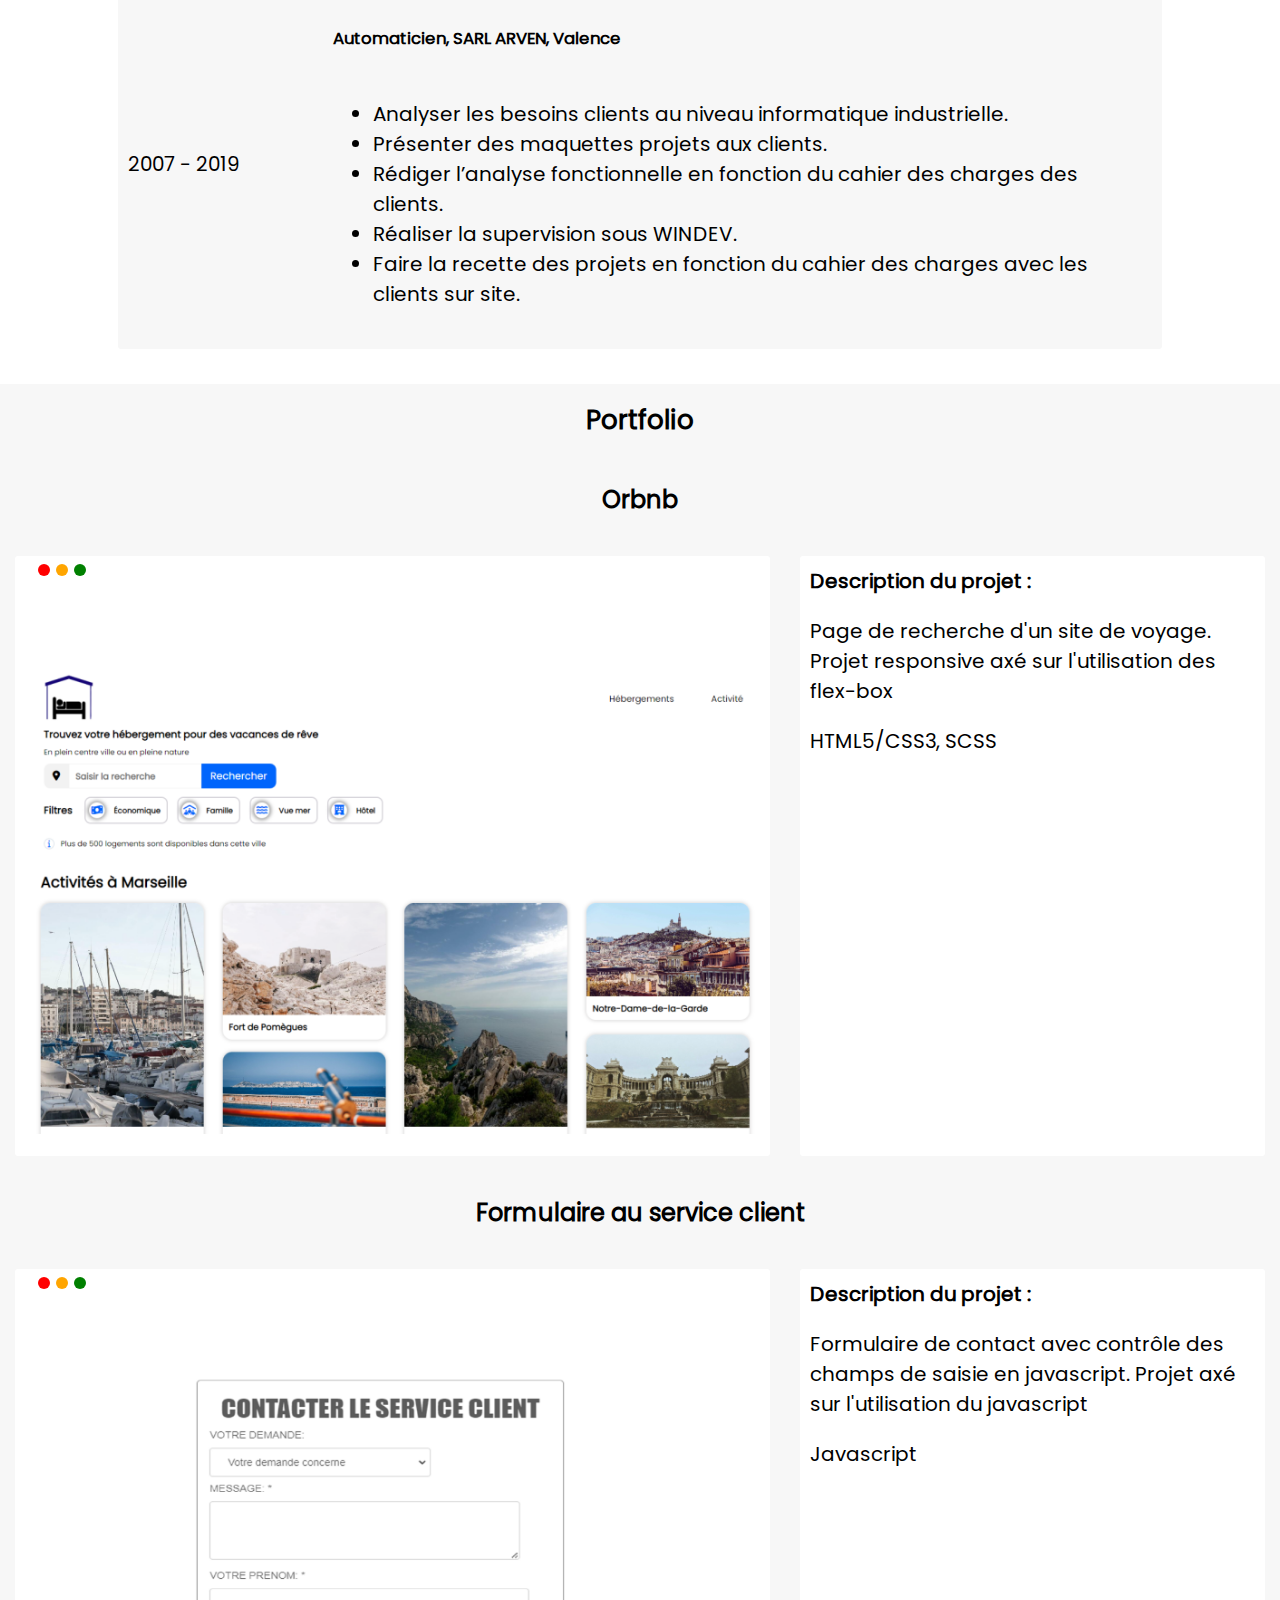
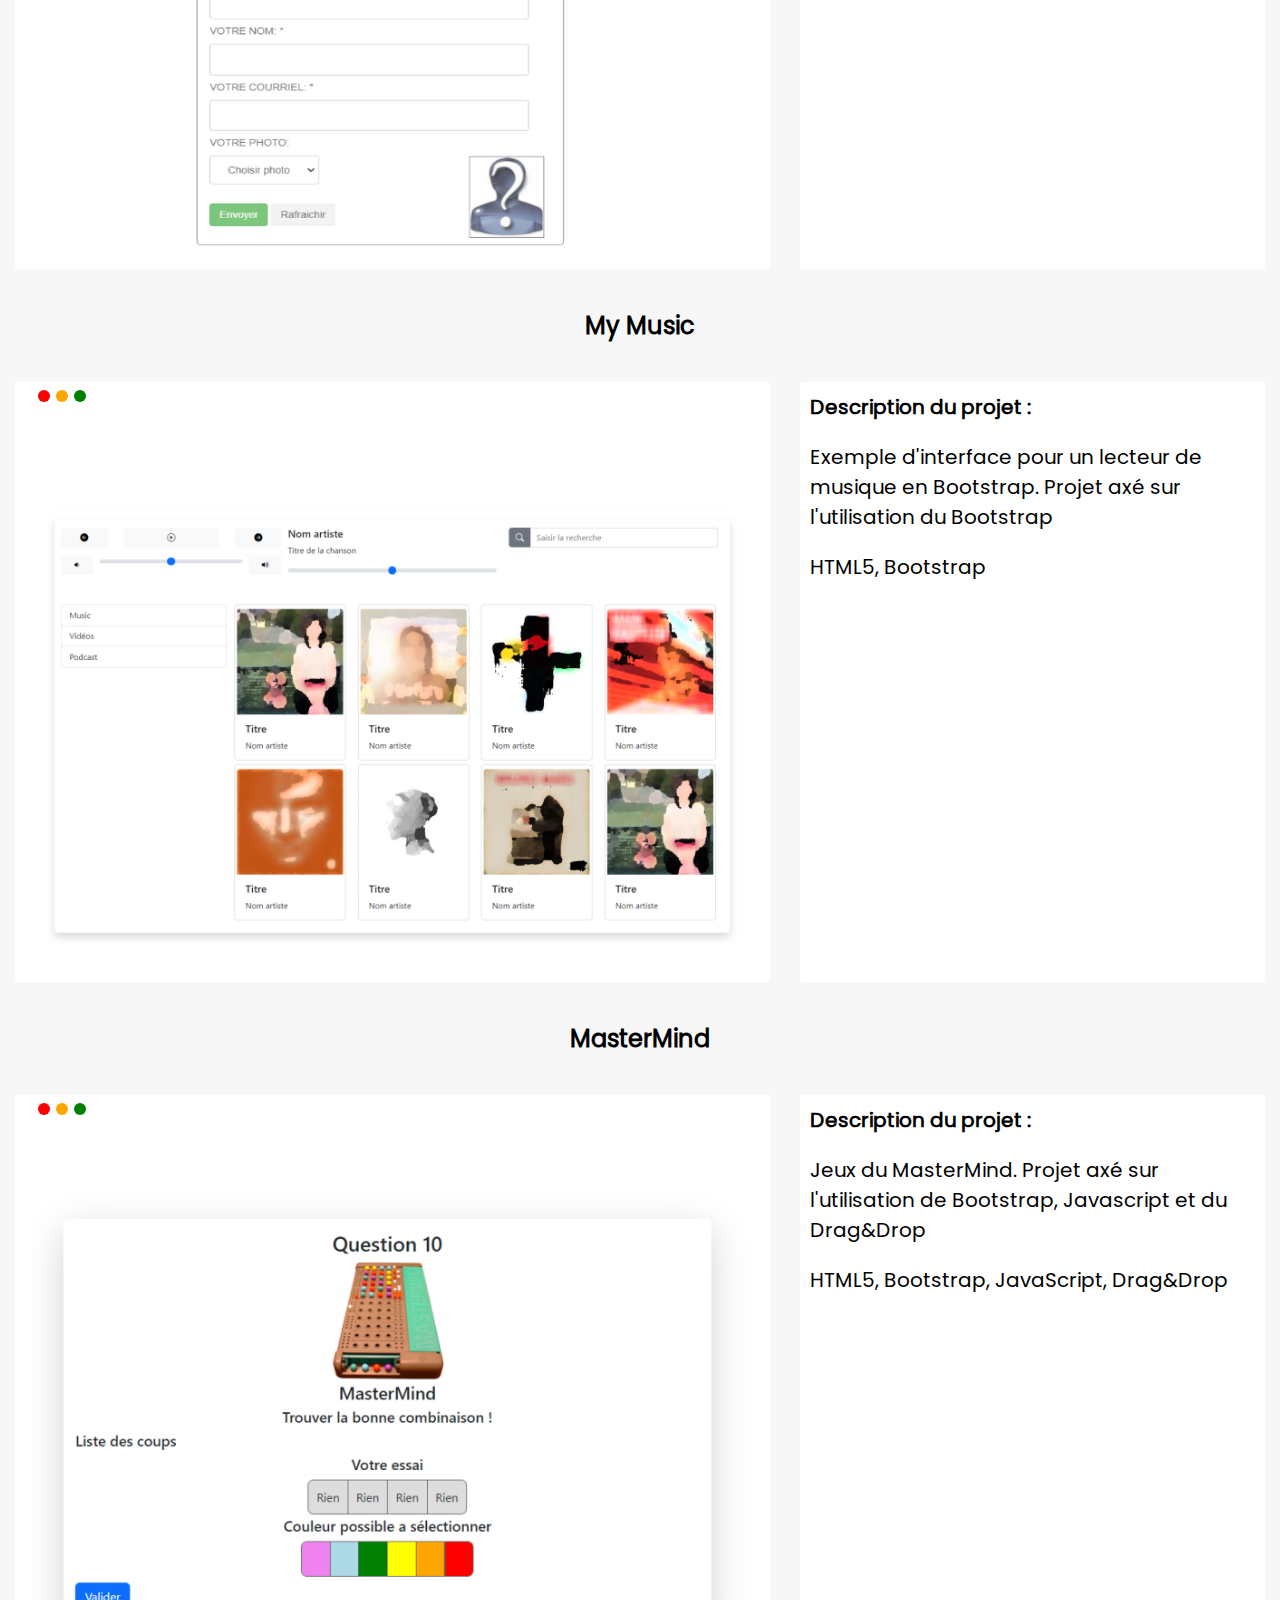
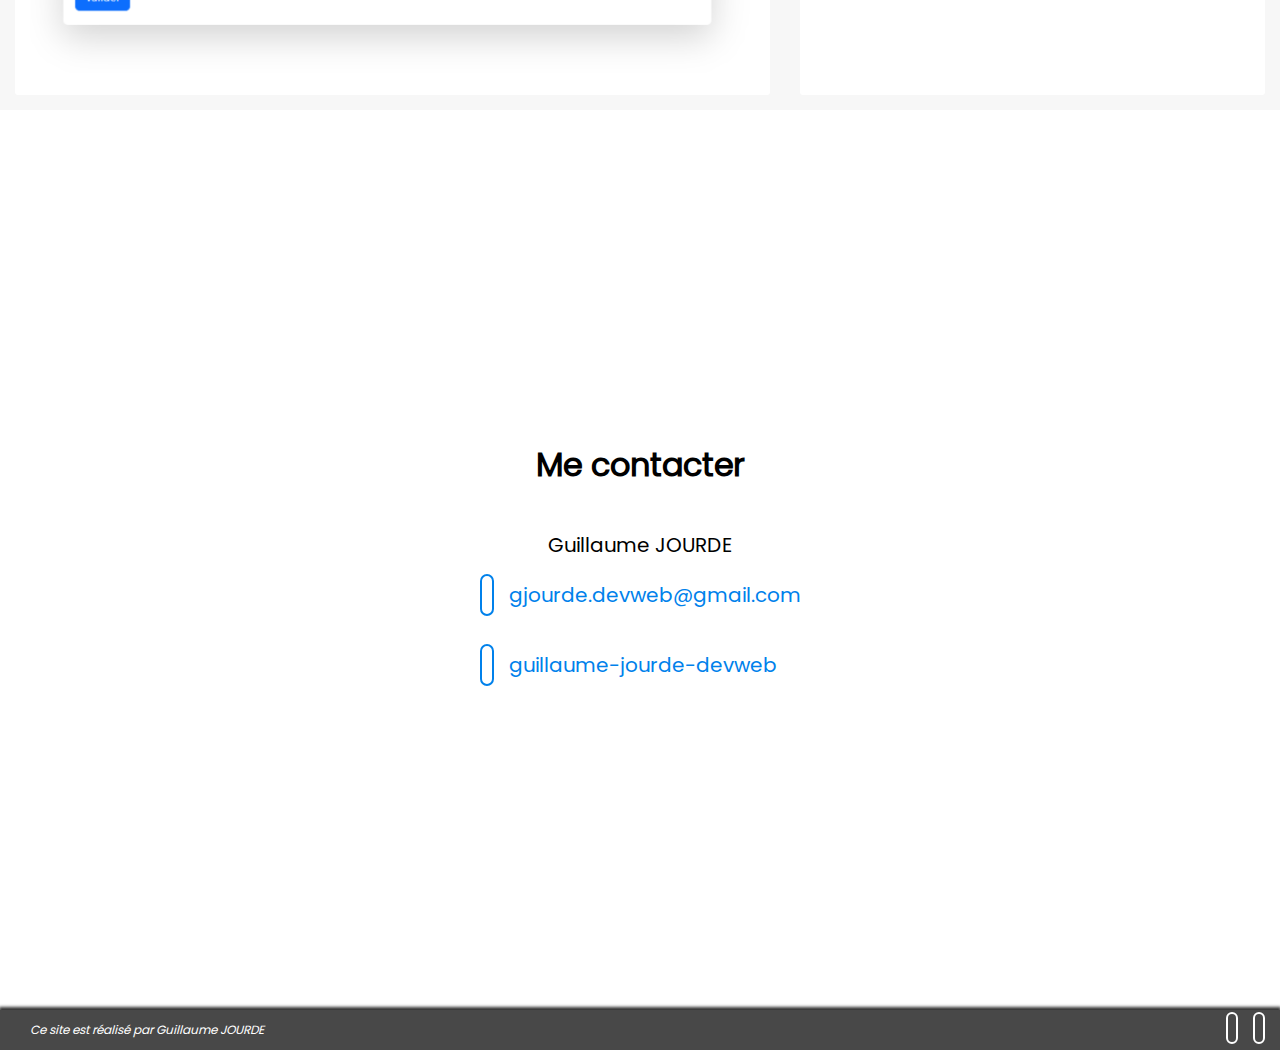
==== commit a7dc3659: "Update index.html" ====
--- a/index.html
+++ b/index.html
@@ -149,7 +149,7 @@
             <h1>Me contacter</h1>
             <img class="photo" src="">
             <p>Guillaume JOURDE<br>
-                06.32.59.44.33
+                <!-- 06.32.59.44.33 -->
             </p>
             <div class="social-network">
                 <span>
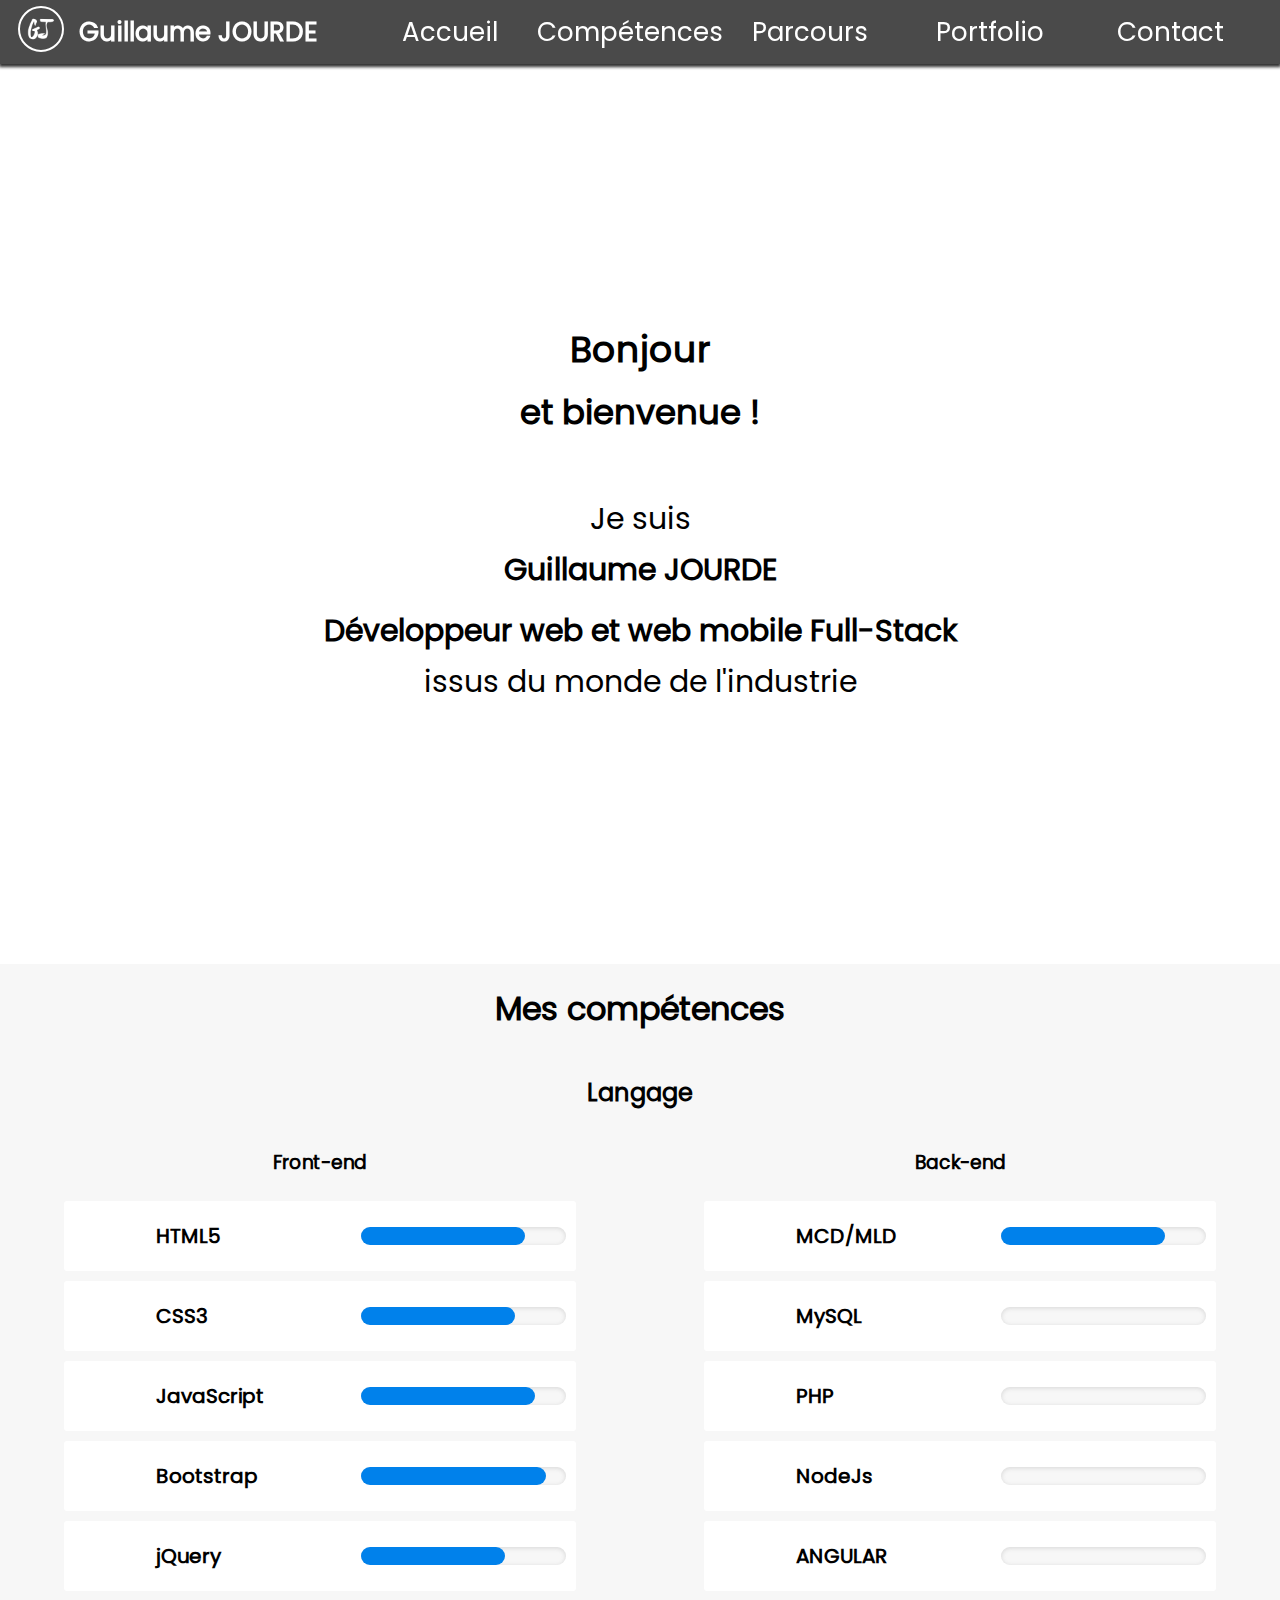
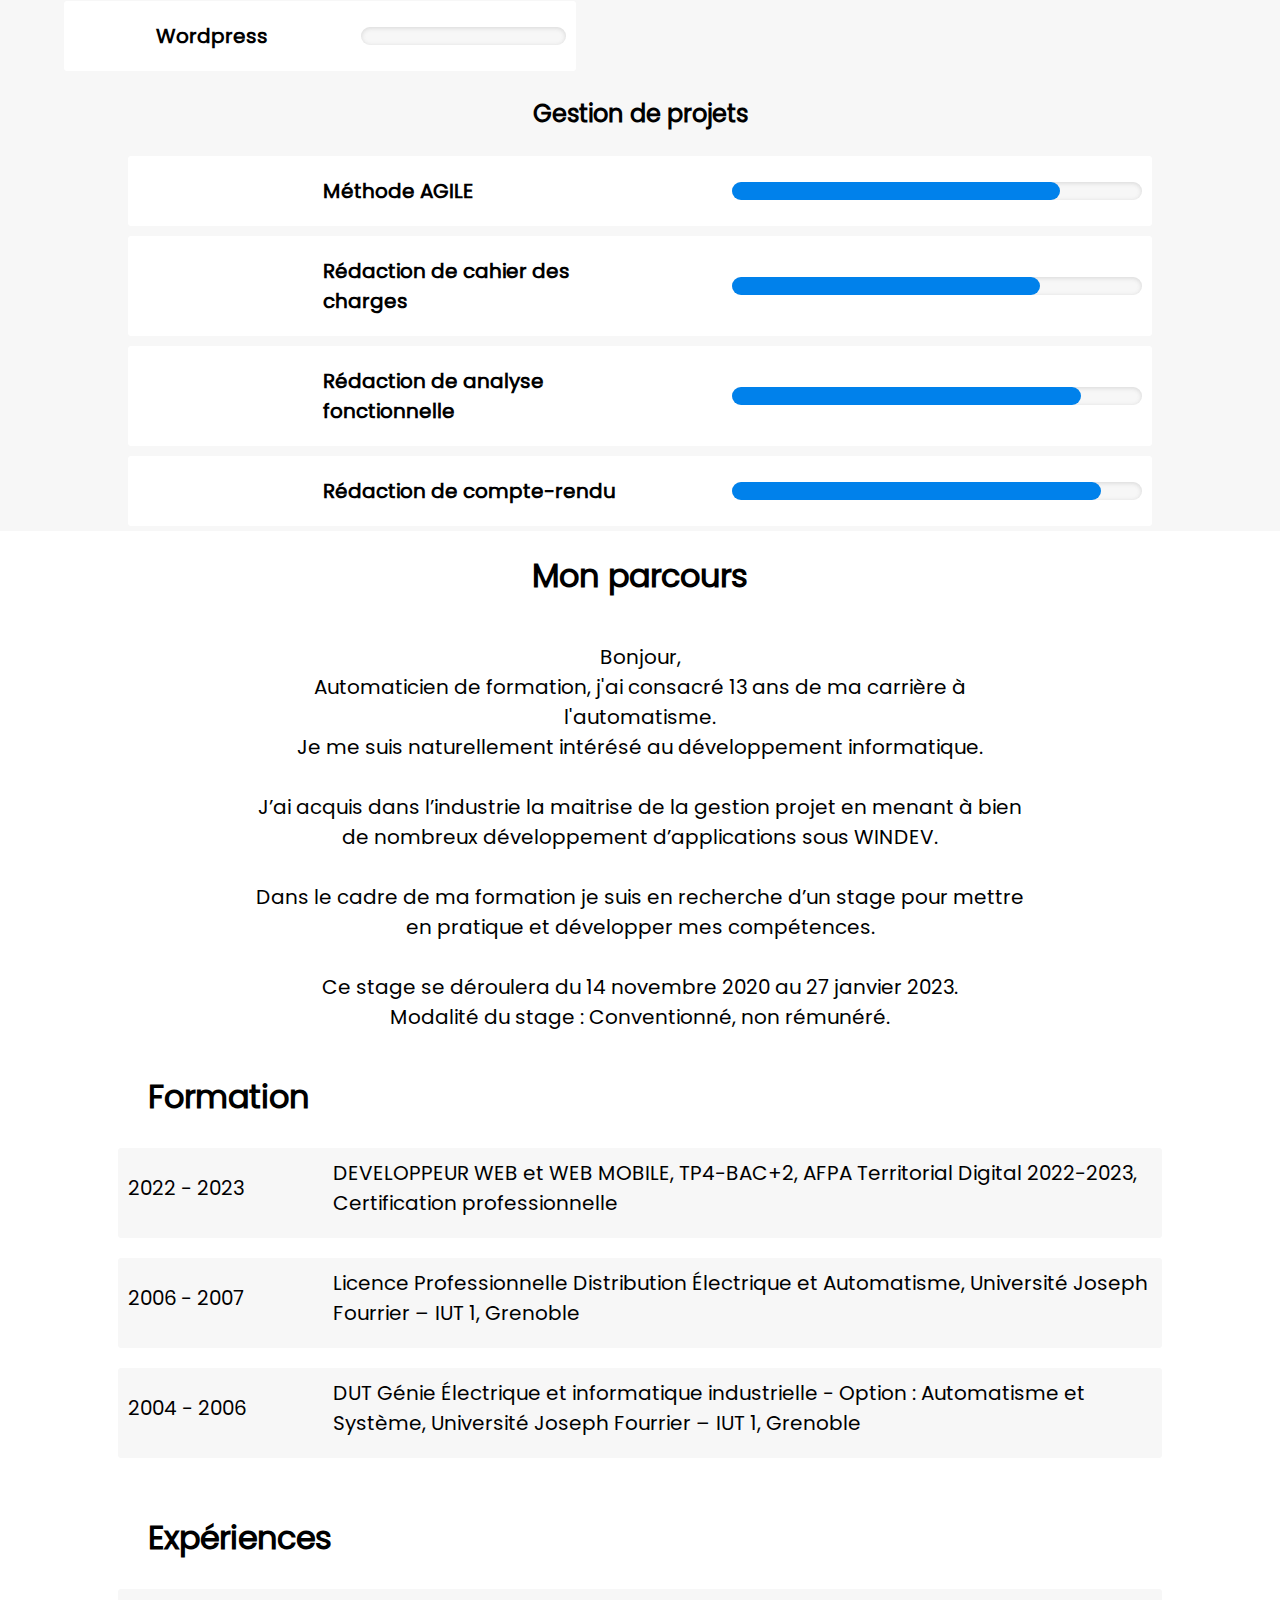
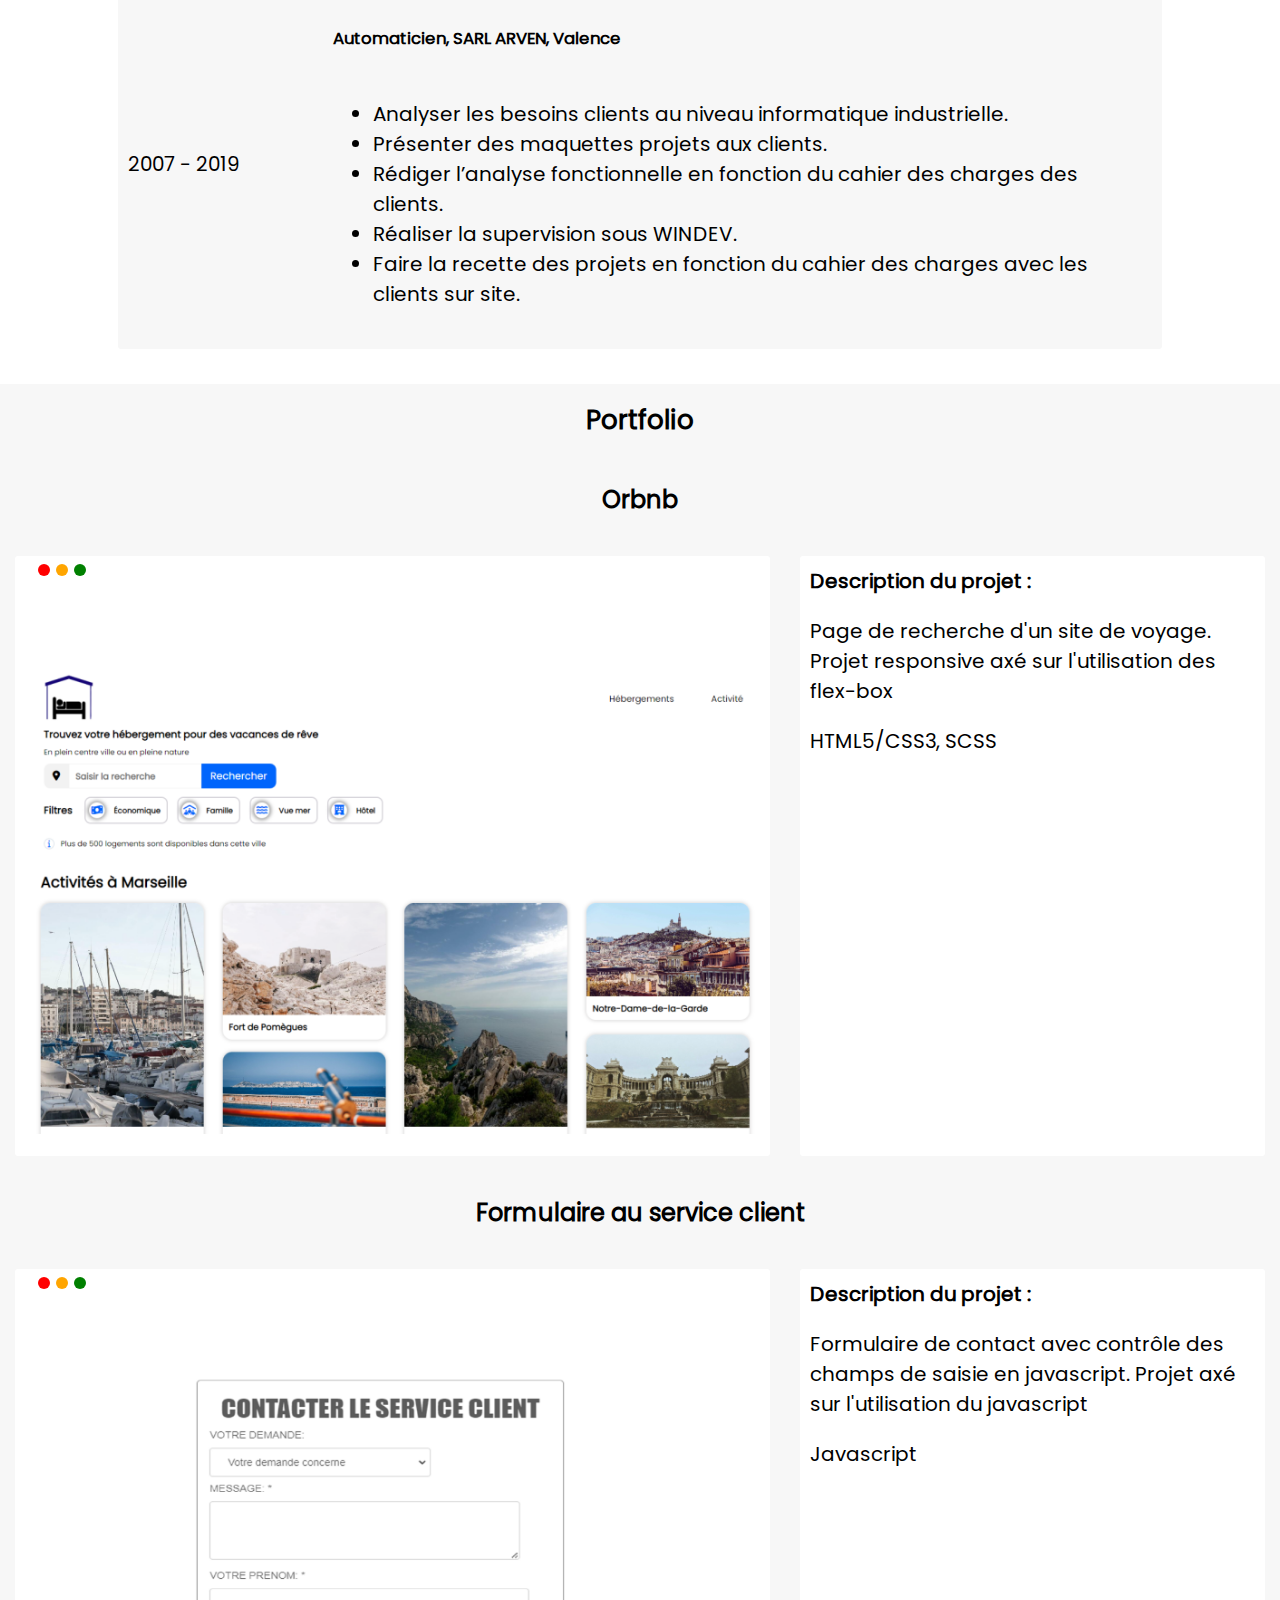
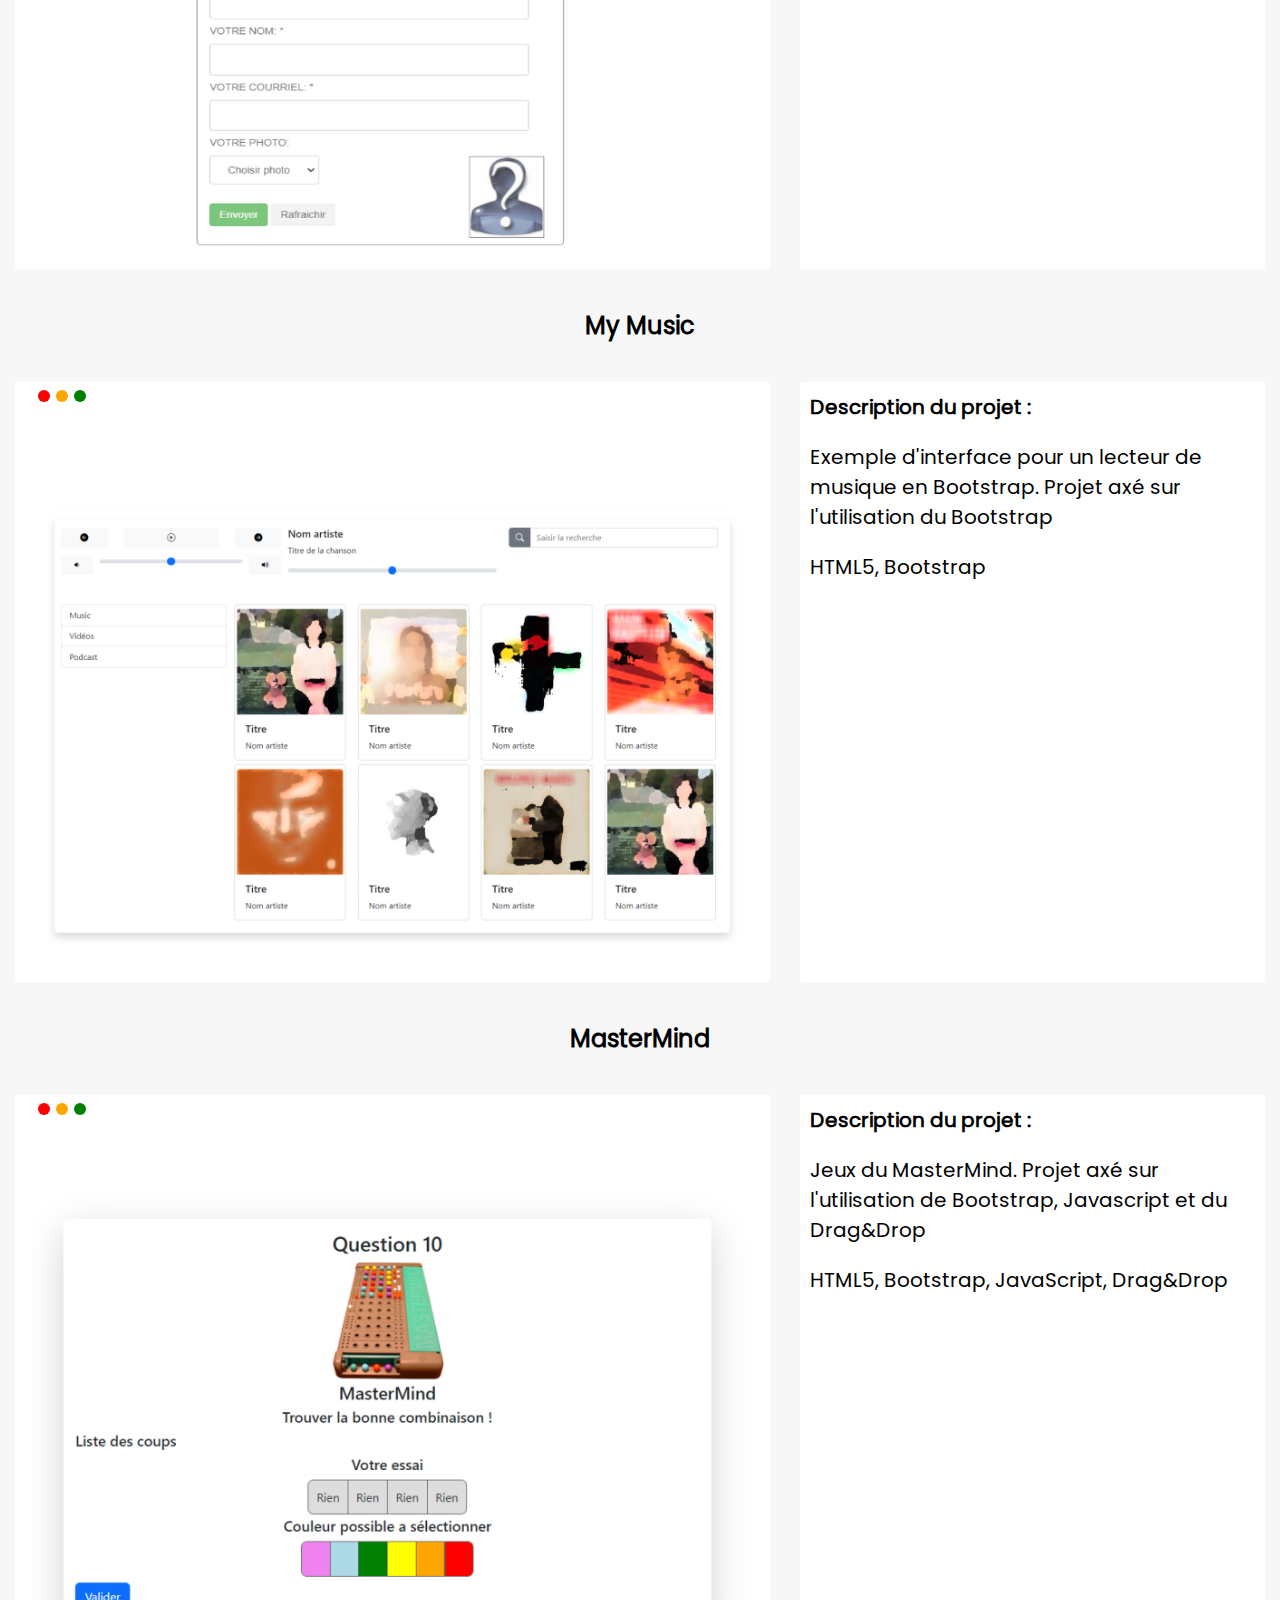
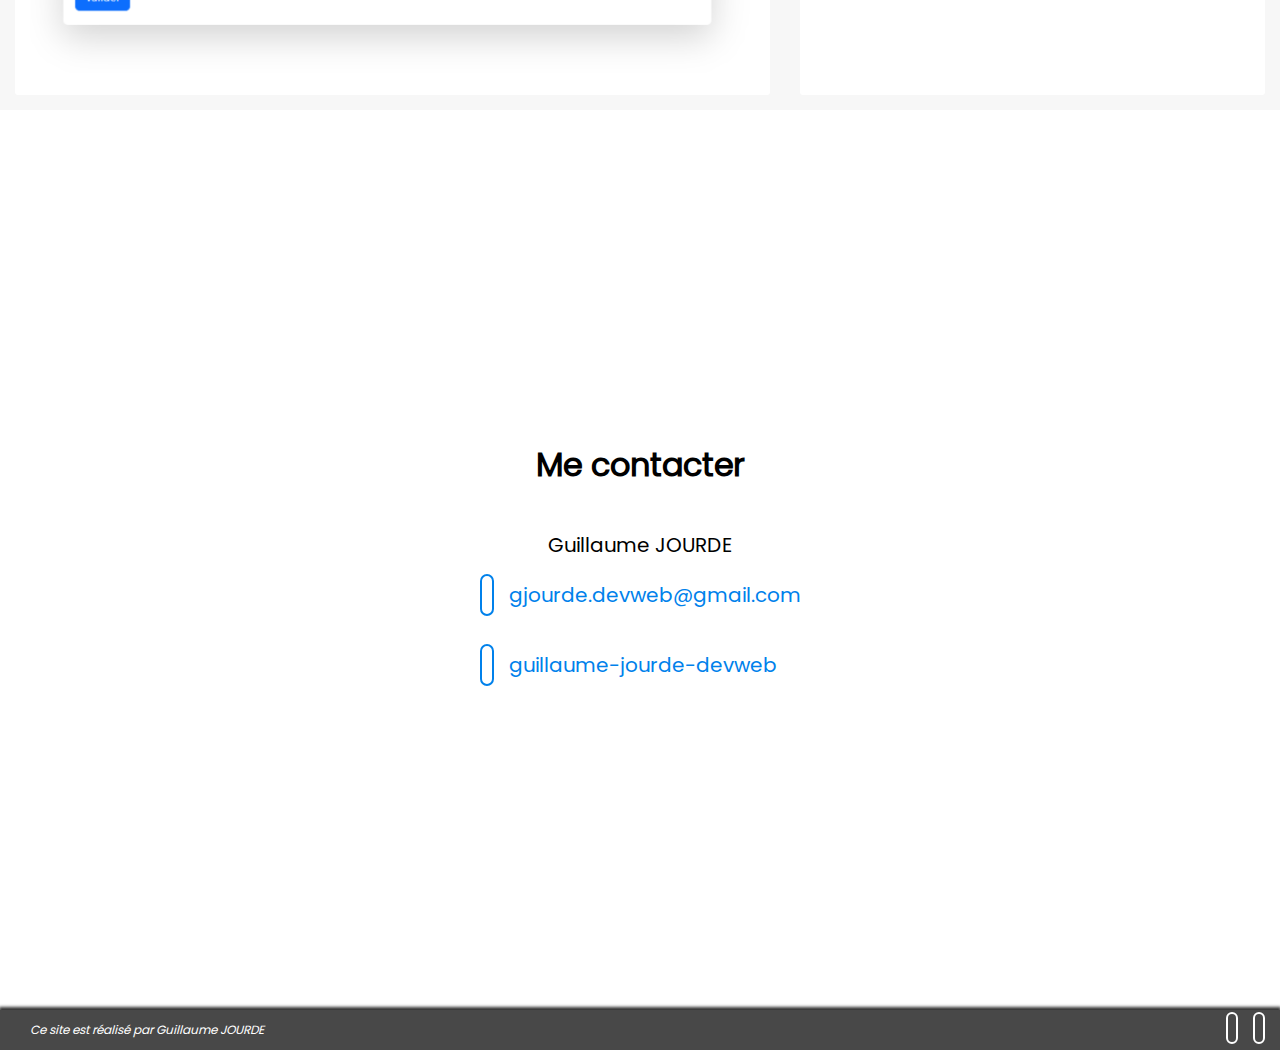
==== commit 230676da: "Update index.html" ====
--- a/index.html
+++ b/index.html
@@ -87,7 +87,7 @@
                         <p><strong>Guillaume JOURDE</strong></p>
                     </div>
                     <div id="speech2">
-                        <p>Je suis un <strong>développeur web et web mobile Full-Stack</strong></p>
+                        <p><strong>Développeur web et web mobile Full-Stack</strong></p>
                         <p>issus du monde de l'industrie</p>
                     </div>
                 </div>
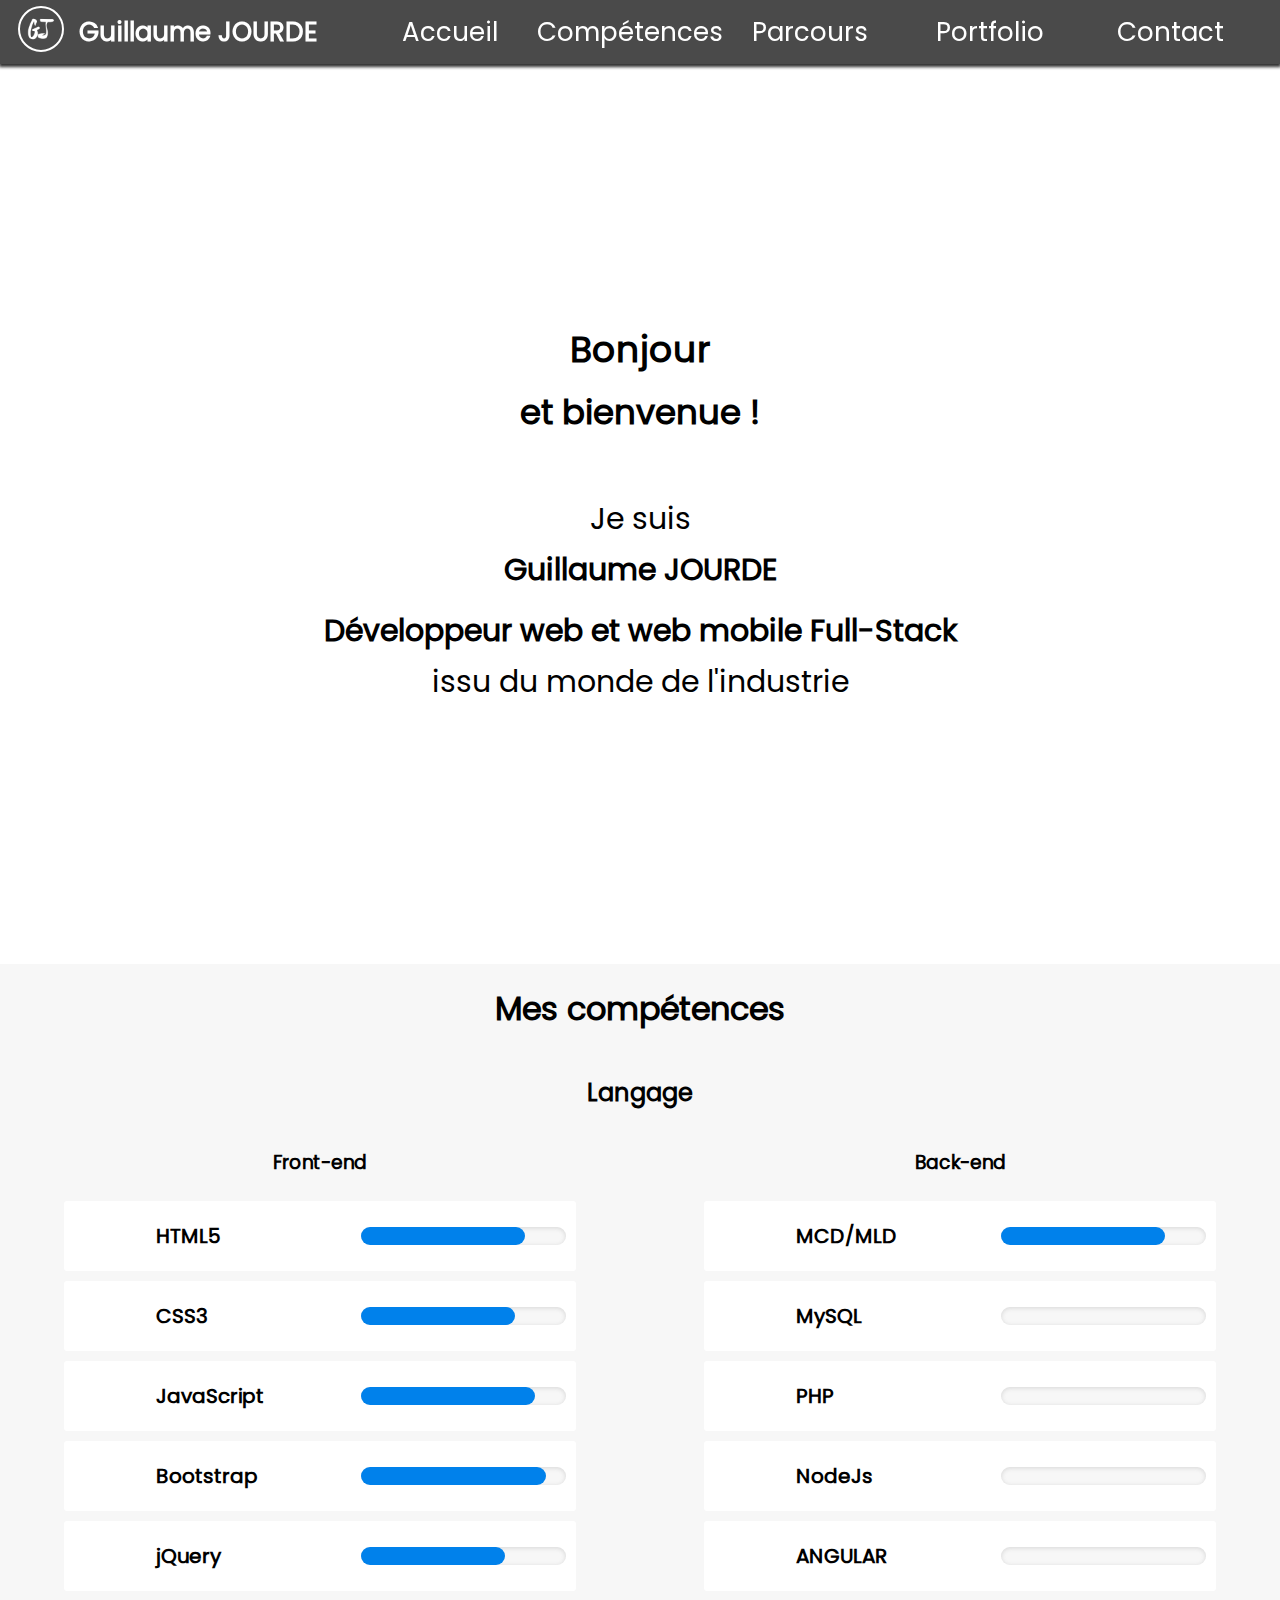
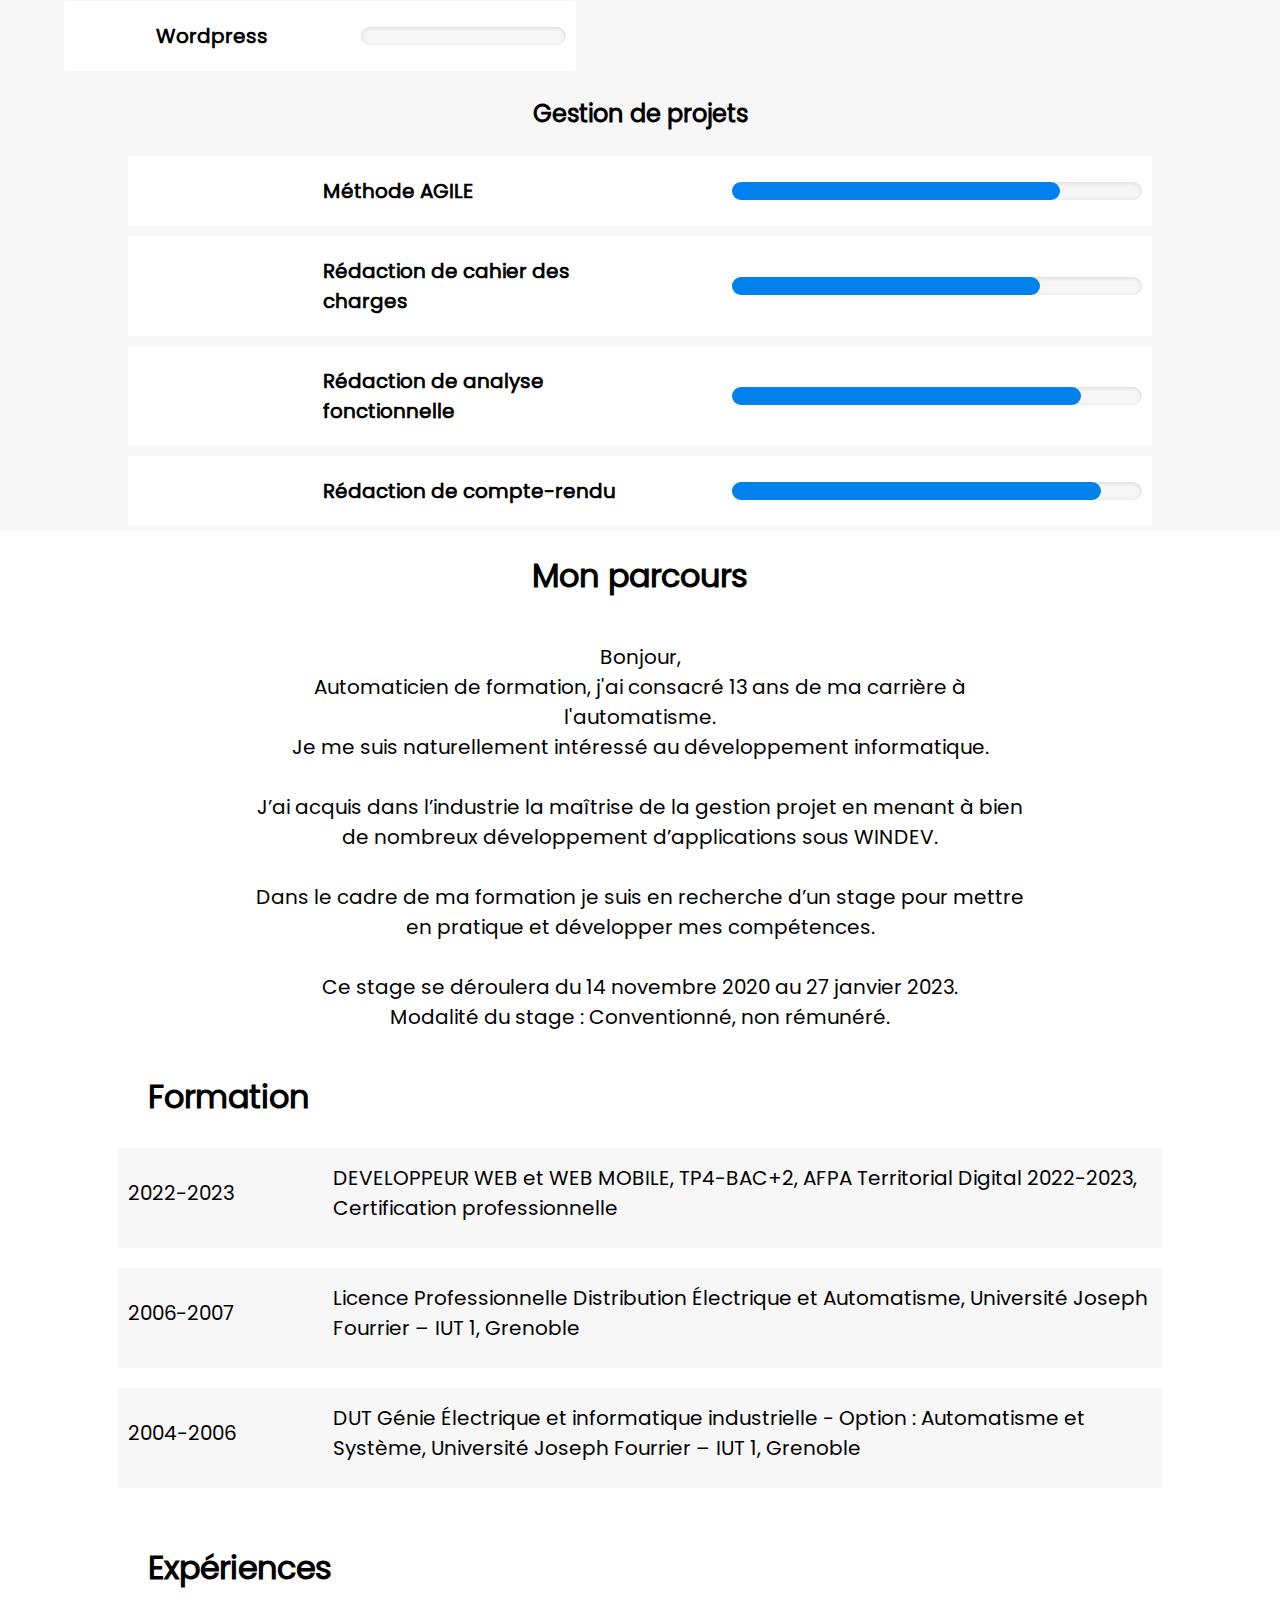
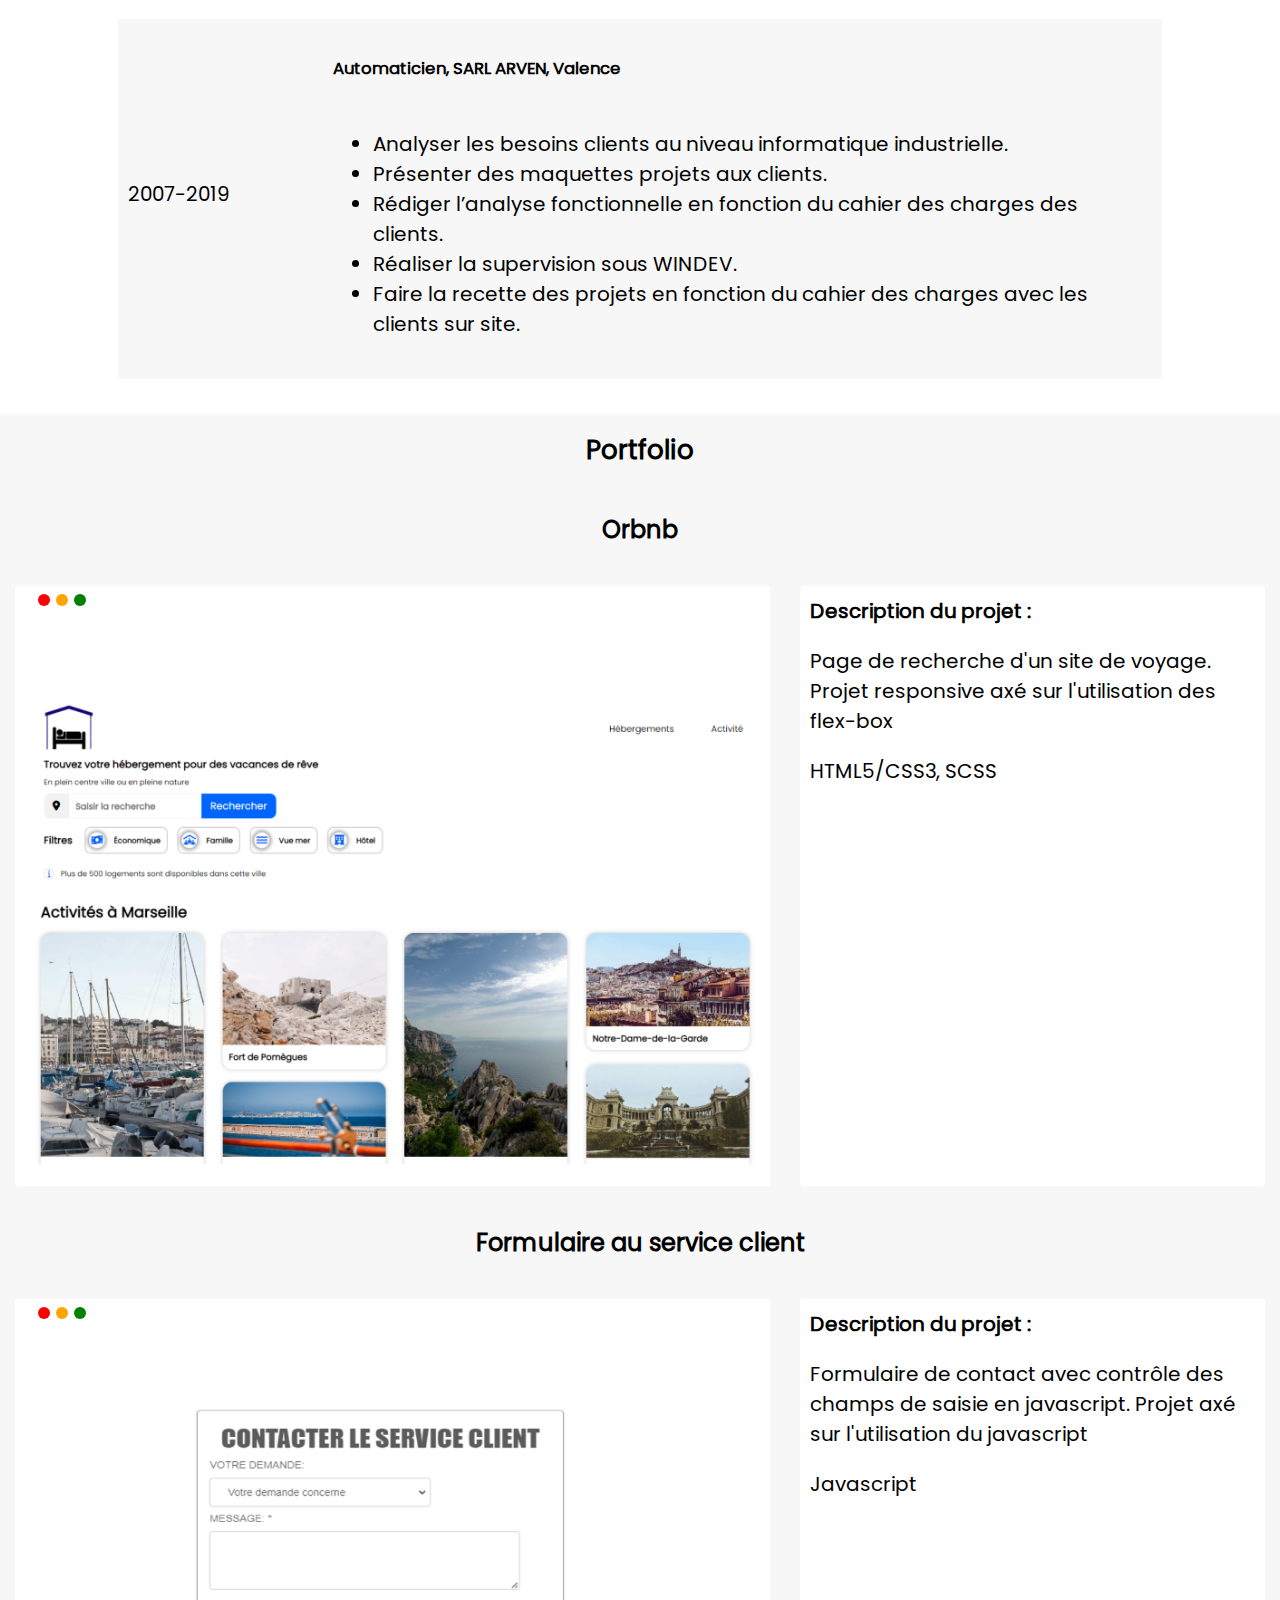
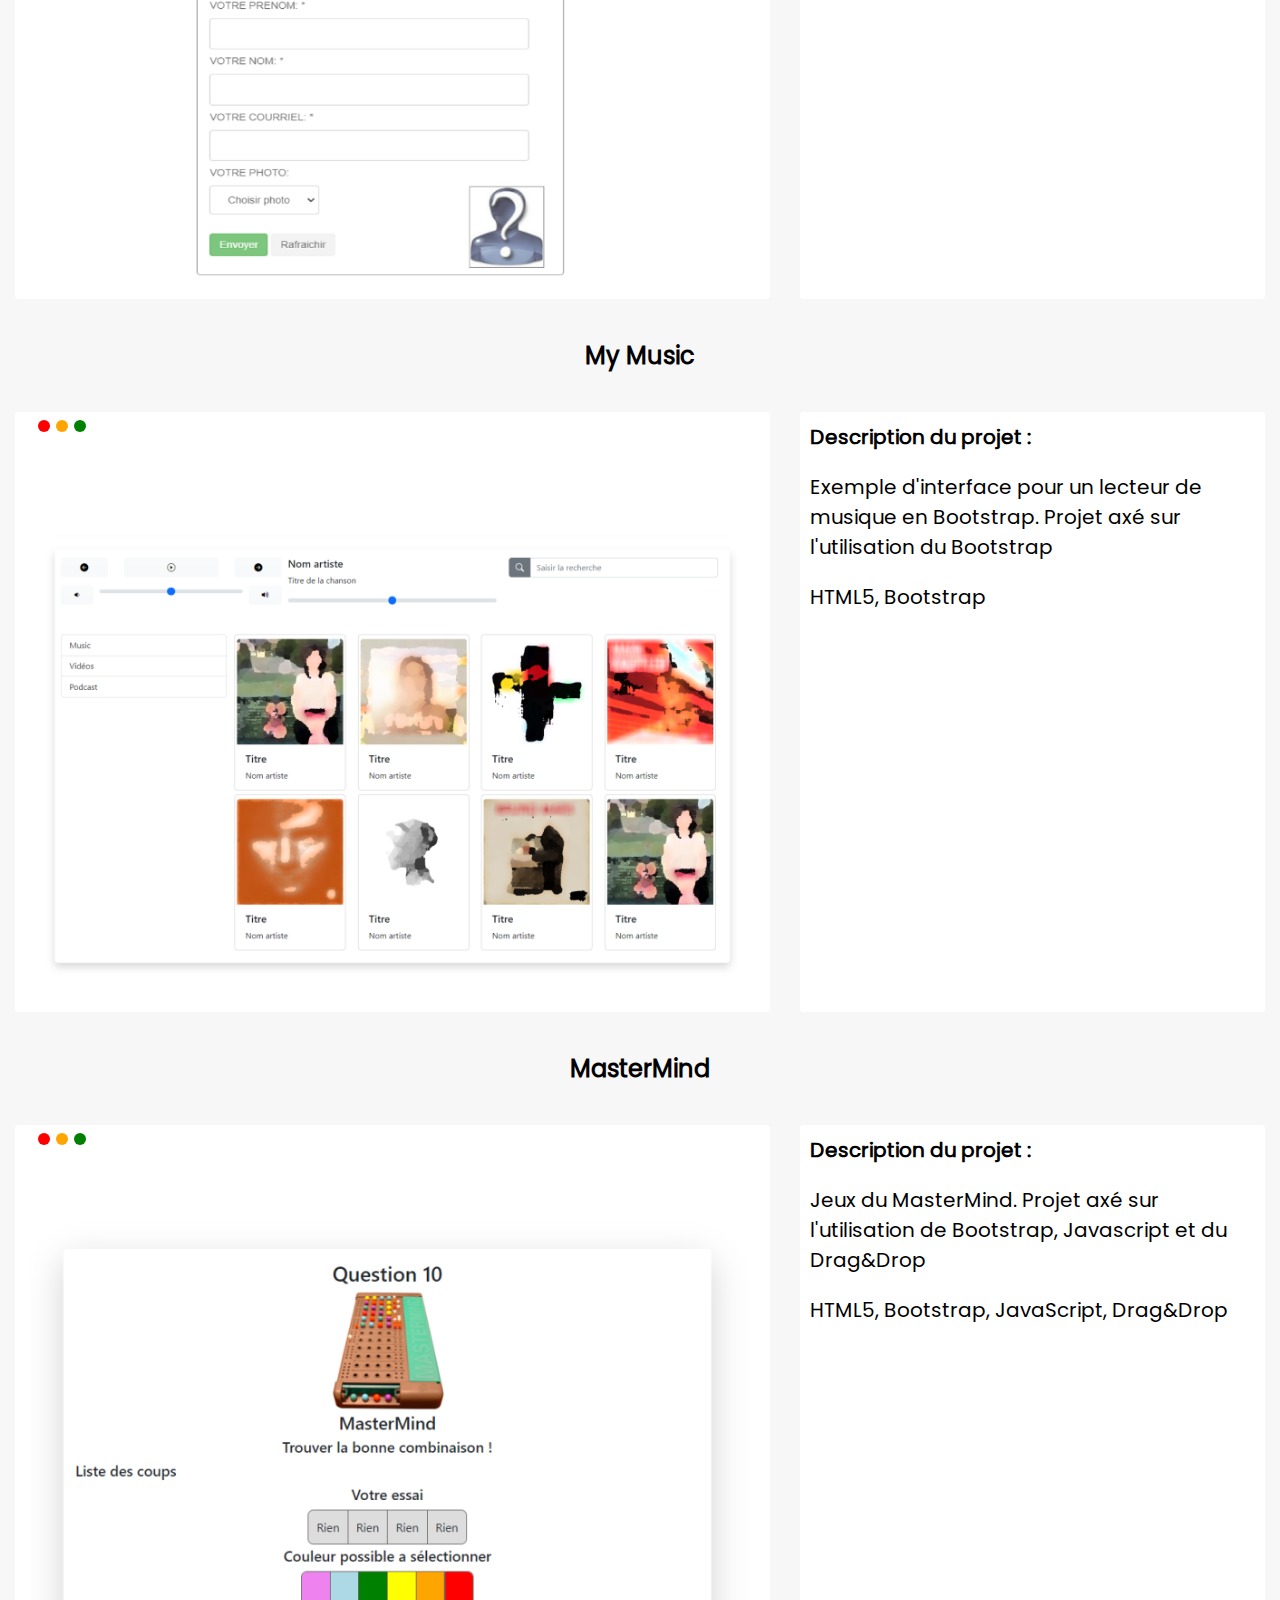
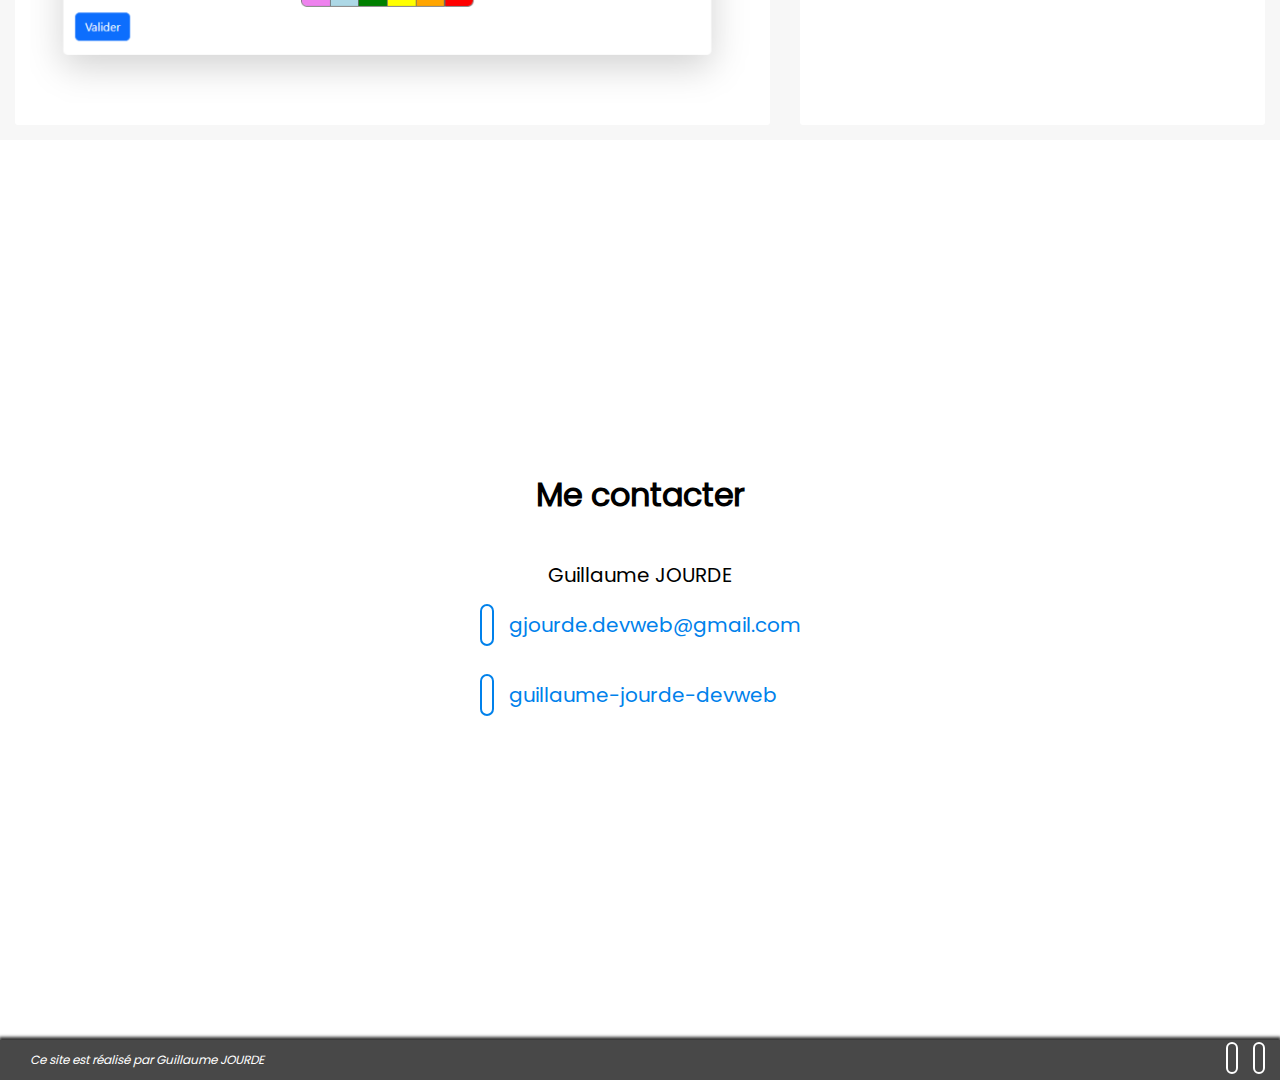
==== commit ec43d873: "Update index.html" ====
--- a/index.html
+++ b/index.html
@@ -88,7 +88,7 @@
                     </div>
                     <div id="speech2">
                         <p><strong>Développeur web et web mobile Full-Stack</strong></p>
-                        <p>issus du monde de l'industrie</p>
+                        <p>issu du monde de l'industrie</p>
                     </div>
                 </div>
             </div>
@@ -122,9 +122,9 @@
             <p>
                 Bonjour, <br>
                 Automaticien de formation, j'ai consacré 13 ans de ma carrière à l'automatisme. <br>
-                Je me suis naturellement intérésé au développement informatique. <br><br>
-
-                J’ai acquis dans l’industrie la maitrise de la gestion projet en menant à bien de nombreux développement
+                Je me suis naturellement intéressé au développement informatique. <br><br>
+
+                J’ai acquis dans l’industrie la maîtrise de la gestion projet en menant à bien de nombreux développement
                 d’applications sous WINDEV. <br><br>
 
                 Dans le cadre de ma formation je suis en recherche d’un stage pour mettre en pratique et développer mes
--- a/asset/scss/style.css
+++ b/asset/scss/style.css
@@ -54,7 +54,7 @@
 }
 @-webkit-keyframes slideH1 {
   0% {
-    transform: translateX(110vh);
+    transform: translateX(150vh);
   }
   100% {
     transform: translateX(0);
@@ -62,7 +62,7 @@
 }
 @keyframes slideH1 {
   0% {
-    transform: translateX(110vh);
+    transform: translateX(150vh);
   }
   100% {
     transform: translateX(0);
@@ -84,7 +84,7 @@
 }
 @-webkit-keyframes slideH2 {
   0% {
-    transform: translateX(110vh);
+    transform: translateX(150vh);
   }
   100% {
     transform: translateX(0);
@@ -92,7 +92,7 @@
 }
 @keyframes slideH2 {
   0% {
-    transform: translateX(110vh);
+    transform: translateX(150vh);
   }
   100% {
     transform: translateX(0);
@@ -120,7 +120,7 @@
 }
 @-webkit-keyframes sildeP1 {
   0% {
-    transform: translateX(110vh);
+    transform: translateX(150vh);
   }
   100% {
     transform: translateX(0);
@@ -128,7 +128,7 @@
 }
 @keyframes sildeP1 {
   0% {
-    transform: translateX(110vh);
+    transform: translateX(150vh);
   }
   100% {
     transform: translateX(0);
@@ -157,7 +157,7 @@
 }
 @-webkit-keyframes sildeP2 {
   0% {
-    transform: translateX(110vh);
+    transform: translateX(150vh);
   }
   100% {
     transform: translateX(0);
@@ -165,7 +165,7 @@
 }
 @keyframes sildeP2 {
   0% {
-    transform: translateX(110vh);
+    transform: translateX(150vh);
   }
   100% {
     transform: translateX(0);
@@ -422,6 +422,9 @@
   width: 20%;
   font-size: 20px;
 }
+.studie-bloc .year br {
+  display: none;
+}
 .studie-bloc .description {
   text-align: start;
   width: 80%;
@@ -462,6 +465,9 @@
   text-align: start;
   width: 20%;
   font-size: 20px;
+}
+.exp-bloc .year br {
+  display: none;
 }
 .exp-bloc .description {
   display: flex;
@@ -996,11 +1002,31 @@
     width: 100%;
   }
   .career p {
-    font-size: 20px;
+    font-size: 16px;
     width: 95%;
   }
   .studie-bloc {
     width: 90%;
+  }
+  .studie-bloc .year {
+    text-align: center;
+    font-size: 16px;
+  }
+  .studie-bloc .year br {
+    display: block;
+  }
+  .studie-bloc .description {
+    font-size: 16px;
+  }
+  .exp-bloc .year {
+    text-align: center;
+    font-size: 16px;
+  }
+  .exp-bloc .year br {
+    display: block;
+  }
+  .exp-bloc .description {
+    font-size: 16px;
   }
   #job-experience {
     width: 90%;
@@ -1019,4 +1045,10 @@
     width: auto;
     height: 100%;
   }
+  .project-bloc .preview .description h5 {
+    font-size: 16px;
+  }
+  .project-bloc .preview .description p {
+    font-size: 16px;
+  }
 }/*# sourceMappingURL=style.css.map */